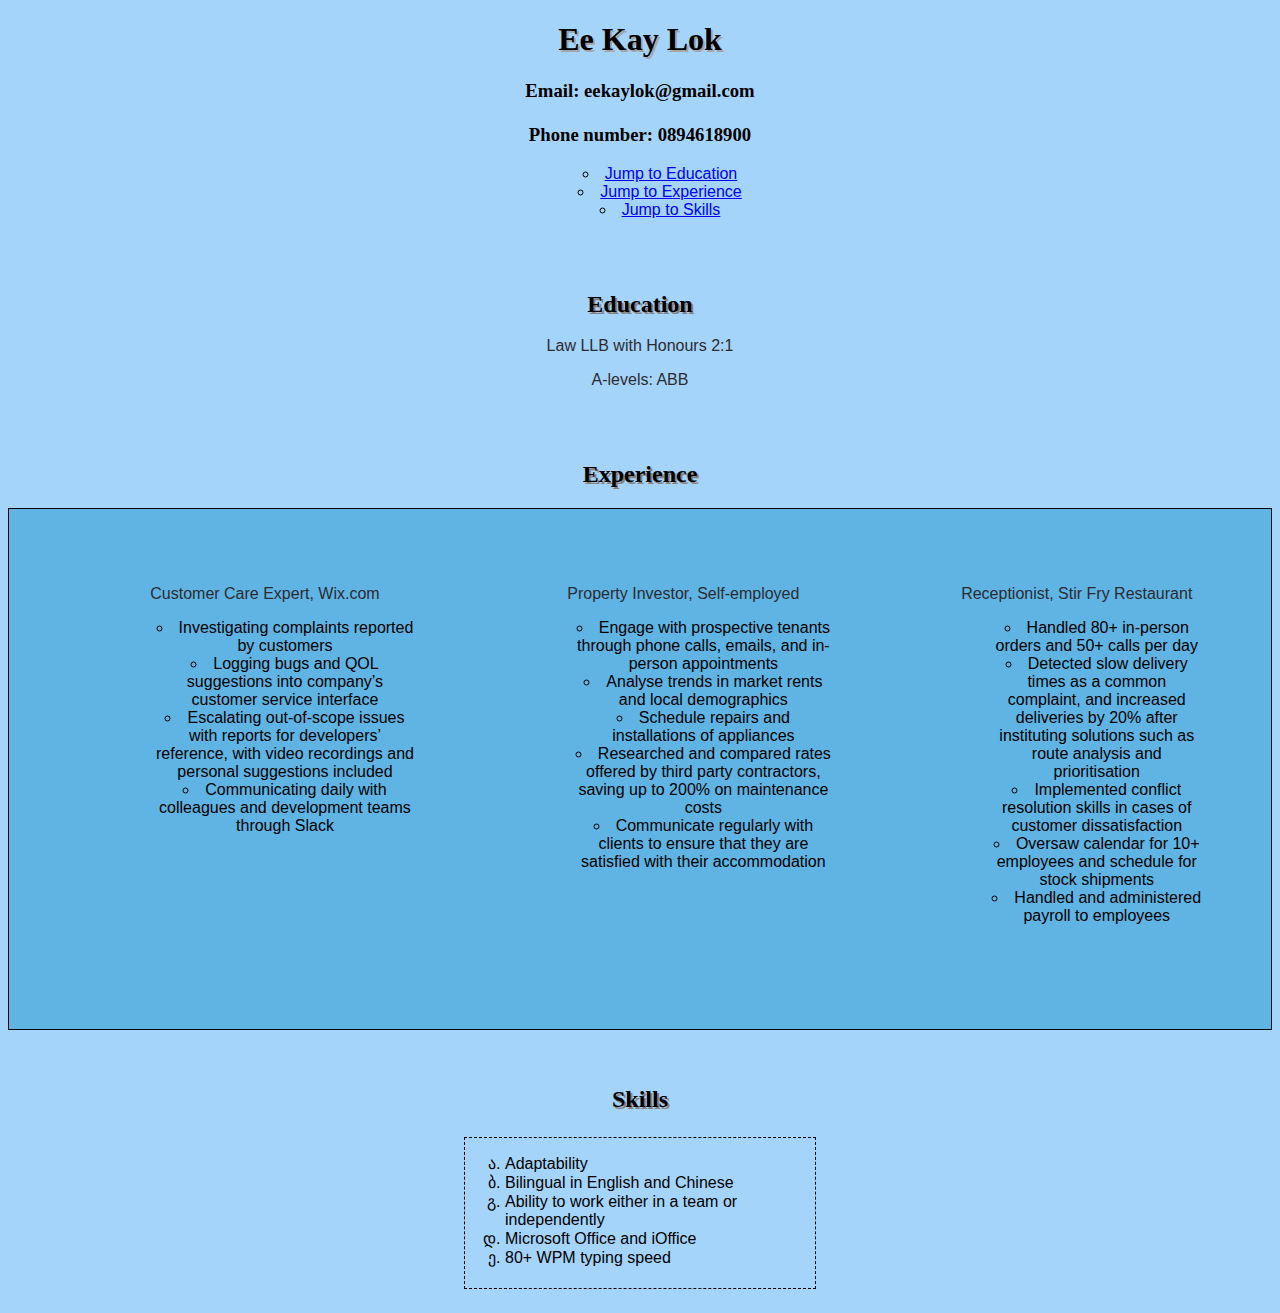
==== index.html @ b95bf530 "fixed formatting" ====
<!DOCTYPE html>
<html>
    <title>This is my CV.</title>
    <head>
        <link rel="stylesheet" href="StylesheetforCV/stylesheet1_github.css"/>
    </head>

        <body>
            <h1>Ee Kay Lok</h1>
                
            <h3>Email: eekaylok@gmail.com
            <br></br>
            Phone number: 0894618900
            </h3>
                
            
               
            <ul class="listOfLinks">
                <li><a href="#Education">Jump to Education</a></li>
                <li><a href="#Experience">Jump to Experience</a></li>
                <li><a href="#Skills">Jump to Skills</a></li>
            </ul>
                
            <br></br>
            
                
            <h2 id="Education">Education</h2>
            <p><span>Law LLB</span> with Honours 2:1</p>
            <p>A-levels: ABB</p>
            <br></br>
                
           
    
            <h2 id="Experience">Experience</h2>
            
            <div class="container1">
                <div class="box1">
                <p class="bold"><span>Property Investor</span>, Self-employed</p>
                    <p><ul class="listOfLinks">
                        <li>Engage with prospective tenants through phone calls, emails, and in-person appointments</li>
                        <li>Analyse trends in market rents and local demographics</li>
                        <li>Schedule repairs and installations of appliances</li>
                        <li>Researched and compared rates offered by third party contractors, saving up to 200% on
                        maintenance costs</li>
                        <li>Communicate regularly with clients to ensure that they are satisfied with their
                        accommodation</li>
                        </ul>
                    </p>
                </div>
                <br></br>

                <div class="box2">
                    <p class="bold">Customer Care Expert, <span>Wix.com</span></p>
                    <p><ul class="listOfLinks">
                        <li>Investigating complaints reported by customers</li>
                        <li>Logging bugs and QOL suggestions into company’s customer service interface</li>
                        <li>Escalating out-of-scope issues with reports for developers’ reference, with video
                            recordings and personal suggestions included</li>
                        <li>Communicating daily with colleagues and development teams through Slack</li></p>
                    </ul>
                </div>
                <br></br>

                <div class="box3">
                <p class="bold">Receptionist, Stir Fry Restaurant</p>
                <p><ul class="listOfLinks">
                    <li>Handled 80+ in-person orders and 50+ calls per day</li>
                    <li>Detected slow delivery times as a common complaint, and increased deliveries by 20%
                    after instituting solutions such as route analysis and prioritisation</li>
                    <li>Implemented conflict resolution skills in cases of customer dissatisfaction</li>
                    <li>Oversaw calendar for 10+ employees and schedule for stock shipments</li>
                    <li>Handled and administered payroll to employees</li>
                    </ul>
                </p>
                </div>
            </div>

            <br></br>

            <h2 id="Skills">Skills</h2>
            <div class="skills-list">
              <p><ul>
                <li><span>Adaptability</span></li>
                <li><span>Bilingual</span> in English and Chinese</li> 
                <li>Ability to work either in a <span>team</span> or <span>independently</span></li>
                <li>Microsoft Office and iOffice</li>
                <li>80+ WPM typing speed</ul></li></p>
            </div>

    

        </body>

    
</html>
---- StylesheetforCV/stylesheet1_github.css ----
body{
    font-size:100%;
    text-align: center;
    background-color:rgb(165, 212, 250)
}

h1{
    color:rgb(0, 0, 0);
    font-family:Garamond;
    text-shadow: 2px 2px rgb(165, 164, 164)
}

@media(min-width:768px){
.container1{
    display:flex;
    flex-direction: row;
    justify-content:space-around;
    border:1px rgb(7, 7, 7) solid;
    padding:10px;
    background-color: rgb(96, 180, 228);
    height:500px;
}

}

.box1{
    order:2;
    flex-direction: row;
    width:300px;
    height:300px;
    padding:50px;
}

.box2{
    order:1;
    flex-direction: row;
    width:300px;
    height:300px;
    padding:50px;
}

.box3{
    order: 3;
    flex-direction: row;
    width:250px;
    height:300px;
    padding:50px;
}


.listOfLinks{
    text-align: center;
    list-style-position: inside;
    list-style-type:circle;
}

h2{
    text-shadow: 2px 2px rgb(134, 130, 130)
    
}

p{
    color:rgb(43, 43, 49);
    font-family:Helvetica;
}


ul{
    list-style-type:georgian;
    text-align: center;
    list-style-position:outside;
    font-family: Helvetica;
    text-align:left;
}

.skills-list{
    display:flex;
    width: 50%;
    margin: 25px;
    width: 350px;
    height: 150px;
    margin-right: auto;
    margin-left: auto;
    outline: dashed 1px black;
}
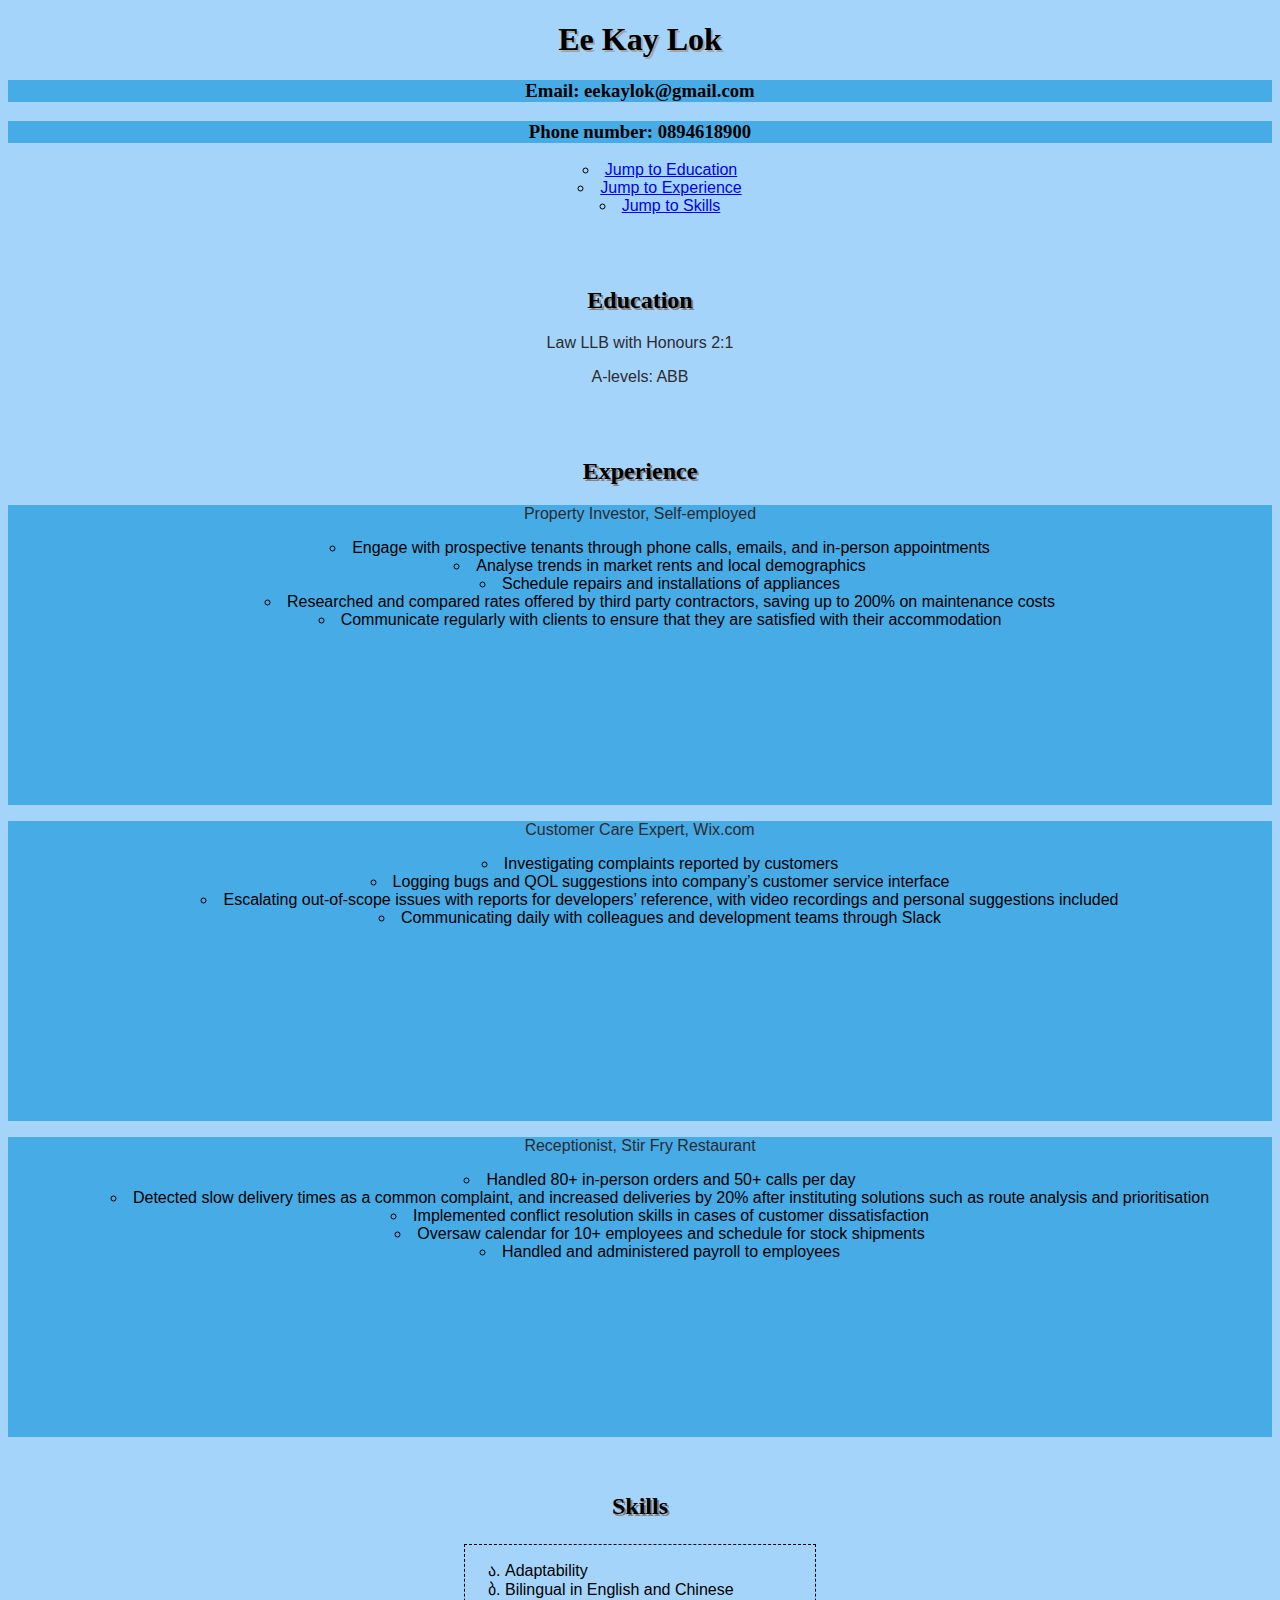
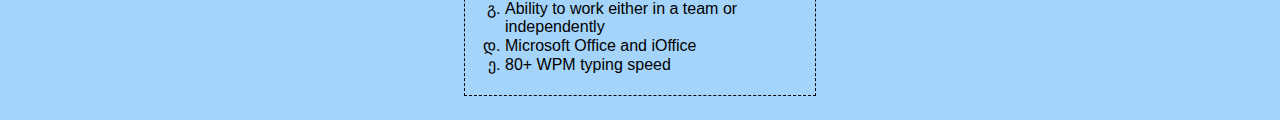
==== commit 1bb65397: "labs - twitter bootstrap" ====
--- a/index.html
+++ b/index.html
@@ -2,17 +2,22 @@
 <html>
     <title>This is my CV.</title>
     <head>
+        <link href="https://cdn.jsdelivr.net/npm/bootstrap@5.1.3/dist/css/bootstrap.min.css" rel="stylesheet" integrity="sha384-1BmE4kWBq78iYhFldvKuhfTAU6auU8tT94WrHftjDbrCEXSU1oBoqyl2QvZ6jIW3" crossorigin="anonymous">
+        <script src="https://cdn.jsdelivr.net/npm/bootstrap@5.1.3/dist/js/bootstrap.bundle.min.js" integrity="sha384-ka7Sk0Gln4gmtz2MlQnikT1wXgYsOg+OMhuP+IlRH9sENBO0LRn5q+8nbTov4+1p" crossorigin="anonymous"></script>
         <link rel="stylesheet" href="StylesheetforCV/stylesheet1_github.css"/>
     </head>
 
         <body>
             <h1>Ee Kay Lok</h1>
                 
-            <h3>Email: eekaylok@gmail.com
-            <br></br>
-            Phone number: 0894618900
-            </h3>
-                
+            <div class="row">
+                <div class="col-lg-5 show">
+                    <h3>Email: eekaylok@gmail.com</h3>
+                </div>
+                <div class="col-lg-5 show">
+                    <h3>Phone number: 0894618900</h3>
+                </div>
+            </div>
             
                
             <ul class="listOfLinks">
@@ -33,45 +38,46 @@
     
             <h2 id="Experience">Experience</h2>
             
-            <div class="container1">
-                <div class="box1">
+            <div class="row">
+                <div class="col-lg-4 show">
                 <p class="bold"><span>Property Investor</span>, Self-employed</p>
                     <p><ul class="listOfLinks">
-                        <li>Engage with prospective tenants through phone calls, emails, and in-person appointments</li>
-                        <li>Analyse trends in market rents and local demographics</li>
-                        <li>Schedule repairs and installations of appliances</li>
-                        <li>Researched and compared rates offered by third party contractors, saving up to 200% on
-                        maintenance costs</li>
-                        <li>Communicate regularly with clients to ensure that they are satisfied with their
-                        accommodation</li>
+                            <li>Engage with prospective tenants through phone calls, emails, and in-person appointments</li>
+                            <li>Analyse trends in market rents and local demographics</li>
+                            <li>Schedule repairs and installations of appliances</li>
+                            <li>Researched and compared rates offered by third party contractors, saving up to 200% on
+                            maintenance costs</li>
+                            <li>Communicate regularly with clients to ensure that they are satisfied with their
+                            accommodation</li>
                         </ul>
                     </p>
                 </div>
-                <br></br>
+                
 
-                <div class="box2">
+                <div class="col-lg-4 show">
                     <p class="bold">Customer Care Expert, <span>Wix.com</span></p>
                     <p><ul class="listOfLinks">
-                        <li>Investigating complaints reported by customers</li>
-                        <li>Logging bugs and QOL suggestions into company’s customer service interface</li>
-                        <li>Escalating out-of-scope issues with reports for developers’ reference, with video
-                            recordings and personal suggestions included</li>
-                        <li>Communicating daily with colleagues and development teams through Slack</li></p>
+                            <li>Investigating complaints reported by customers</li>
+                            <li>Logging bugs and QOL suggestions into company’s customer service interface</li>
+                            <li>Escalating out-of-scope issues with reports for developers’ reference, with video
+                                recordings and personal suggestions included</li>
+                            <li>Communicating daily with colleagues and development teams through Slack</li>
+                        </p>
                     </ul>
                 </div>
-                <br></br>
+                
 
-                <div class="box3">
-                <p class="bold">Receptionist, Stir Fry Restaurant</p>
-                <p><ul class="listOfLinks">
-                    <li>Handled 80+ in-person orders and 50+ calls per day</li>
-                    <li>Detected slow delivery times as a common complaint, and increased deliveries by 20%
-                    after instituting solutions such as route analysis and prioritisation</li>
-                    <li>Implemented conflict resolution skills in cases of customer dissatisfaction</li>
-                    <li>Oversaw calendar for 10+ employees and schedule for stock shipments</li>
-                    <li>Handled and administered payroll to employees</li>
-                    </ul>
-                </p>
+                <div class="col-lg-4 show">
+                    <p class="bold">Receptionist, Stir Fry Restaurant</p>
+                    <p><ul class="listOfLinks">
+                            <li>Handled 80+ in-person orders and 50+ calls per day</li>
+                            <li>Detected slow delivery times as a common complaint, and increased deliveries by 20%
+                            after instituting solutions such as route analysis and prioritisation</li>
+                            <li>Implemented conflict resolution skills in cases of customer dissatisfaction</li>
+                            <li>Oversaw calendar for 10+ employees and schedule for stock shipments</li>
+                            <li>Handled and administered payroll to employees</li>
+                        </ul>
+                    </p>
                 </div>
             </div>
 
--- a/StylesheetforCV/stylesheet1_github.css
+++ b/StylesheetforCV/stylesheet1_github.css
@@ -39,12 +39,20 @@
     padding:50px;
 }
 
-.box3{
+.col-lg-4{
     order: 3;
     flex-direction: row;
-    width:250px;
     height:300px;
-    padding:50px;
+    background-color: rgb(71, 171, 230);
+}
+
+.col-lg-5{
+    background-color: rgb(71, 171, 230);
+}
+
+.row{
+    justify-content: space-between;
+    
 }
 
 
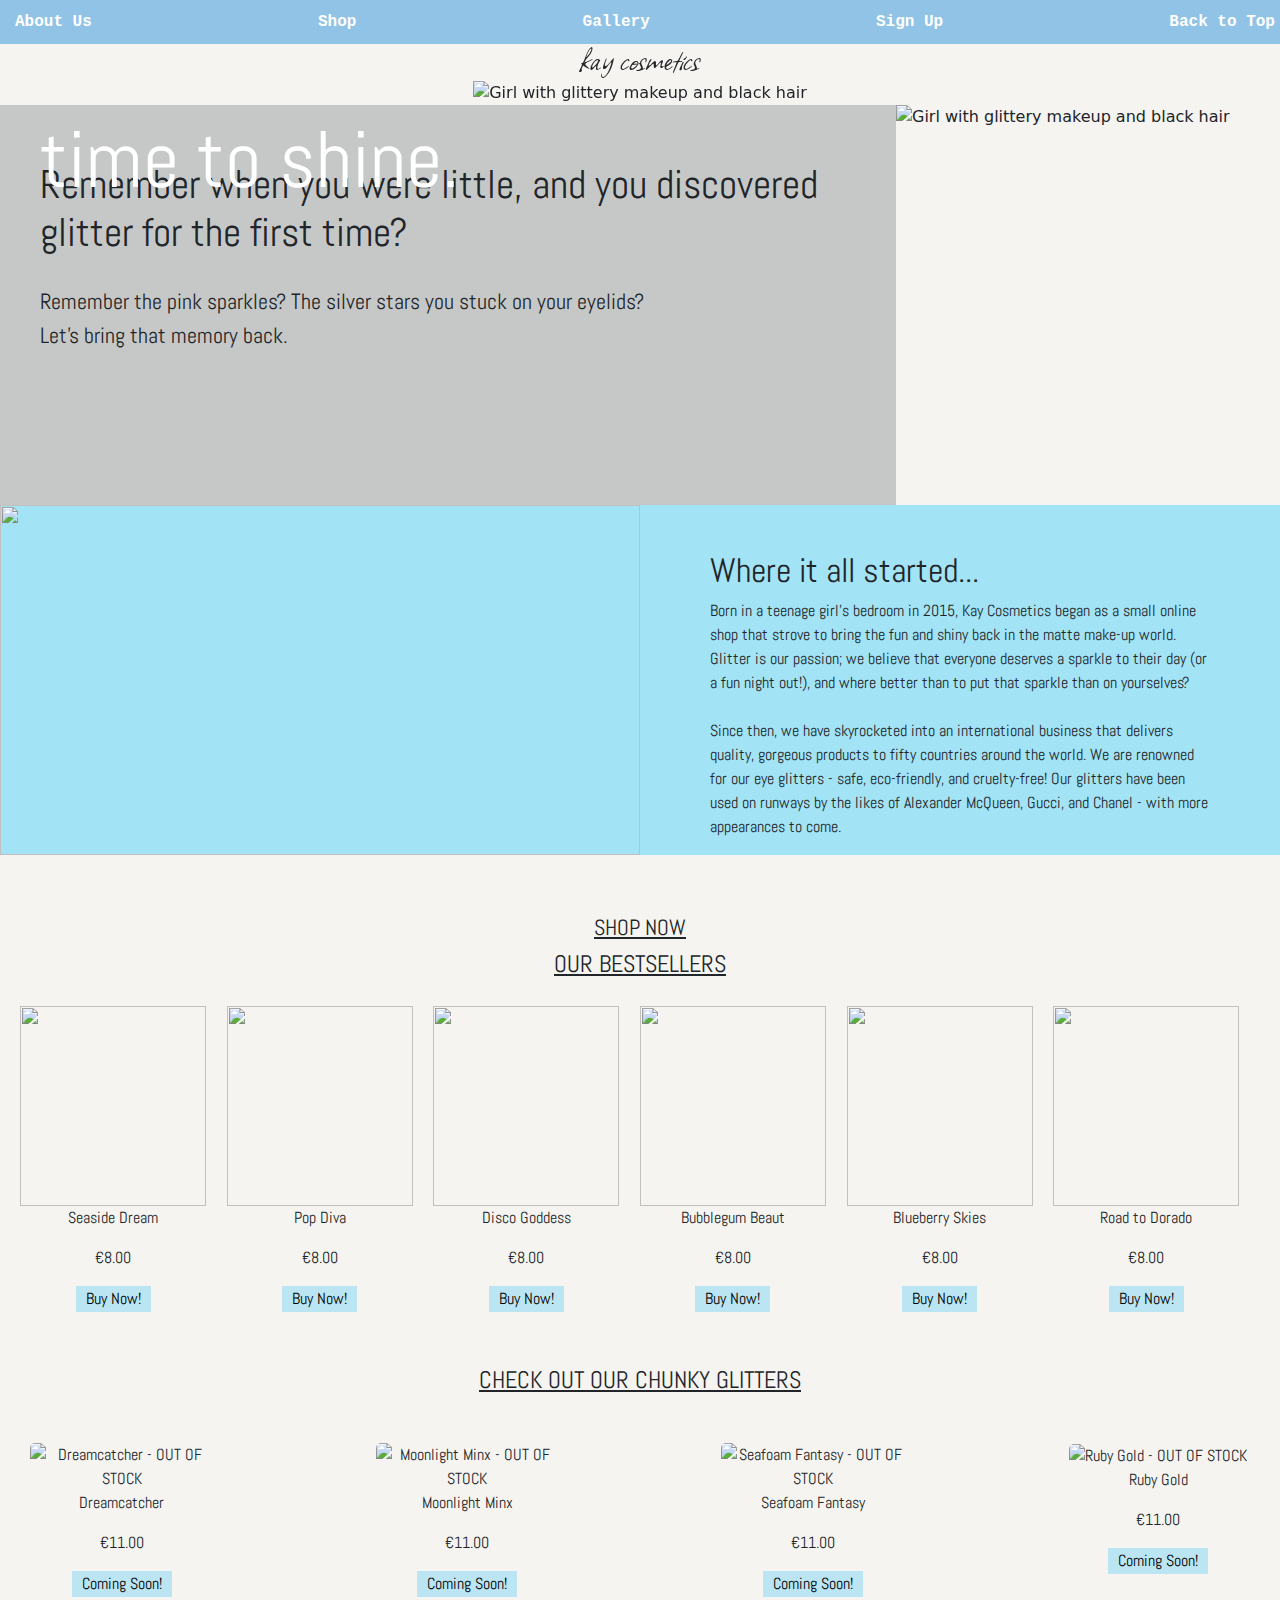
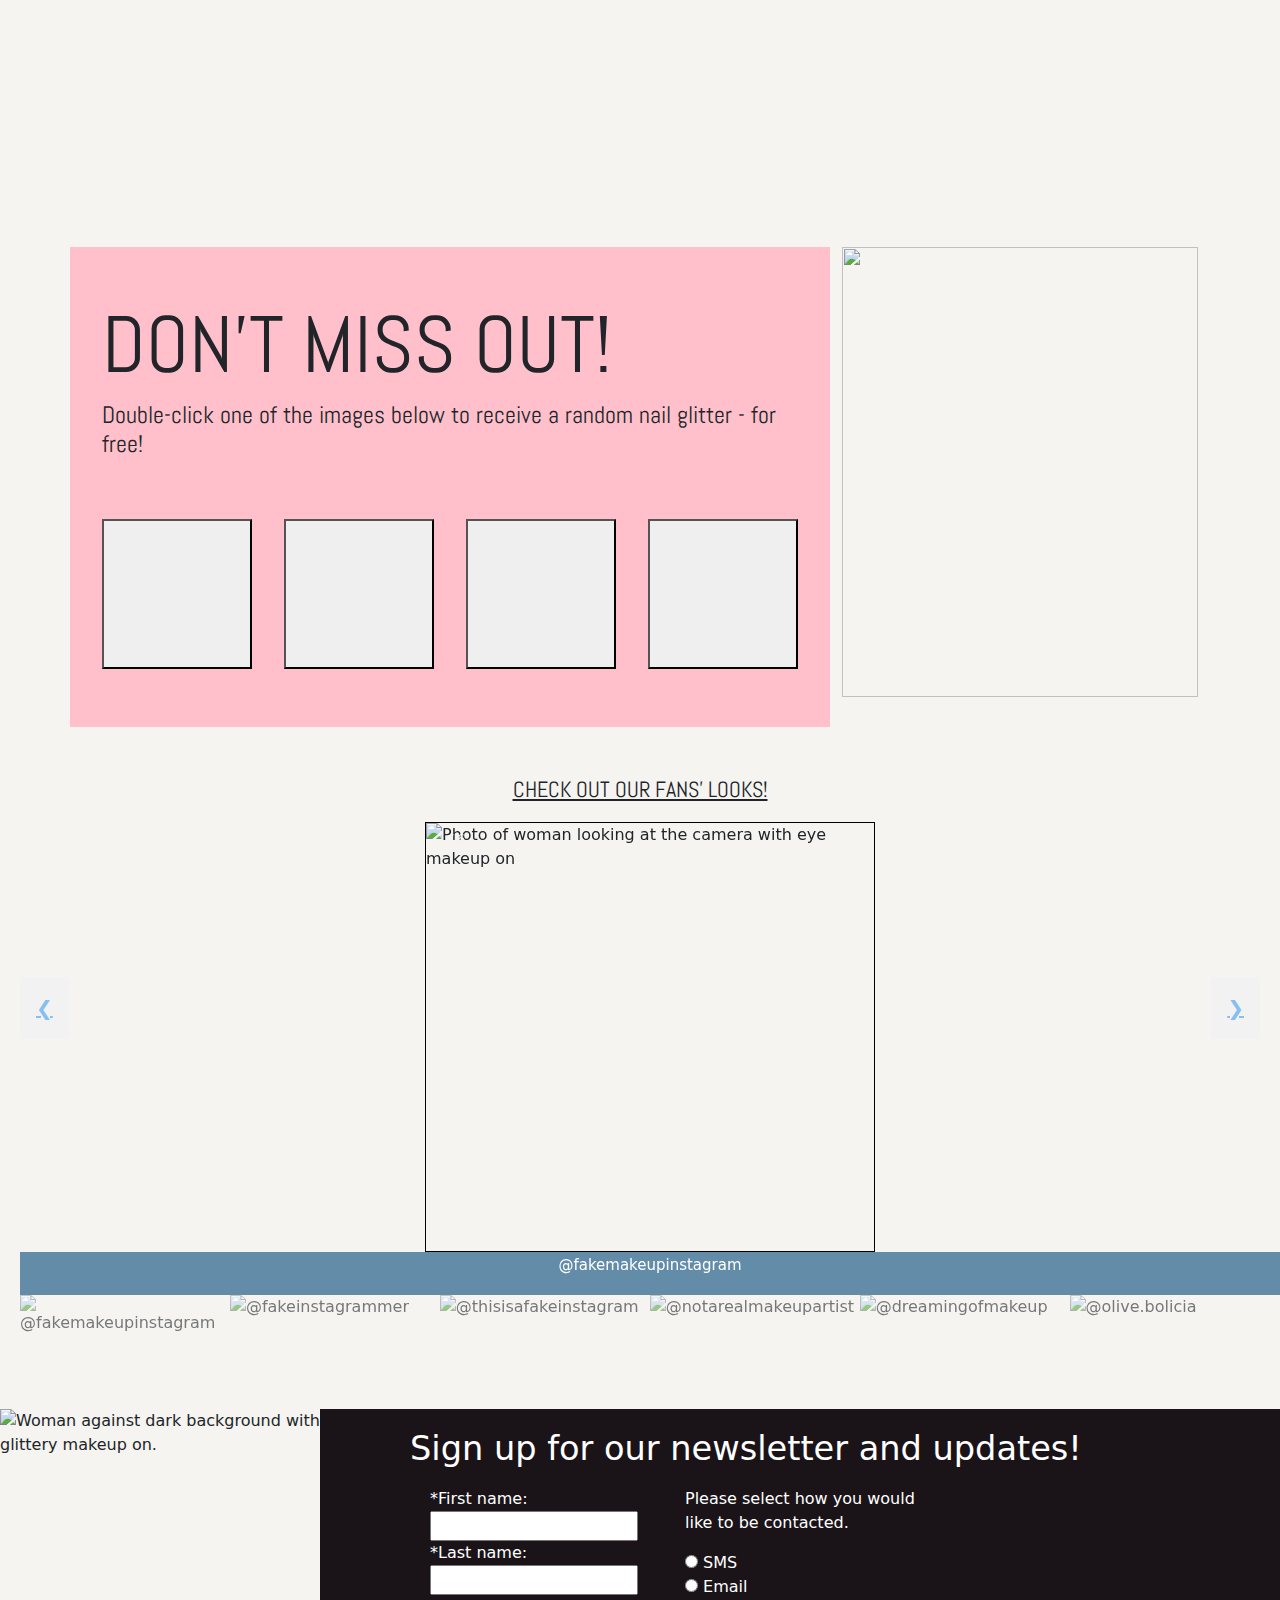
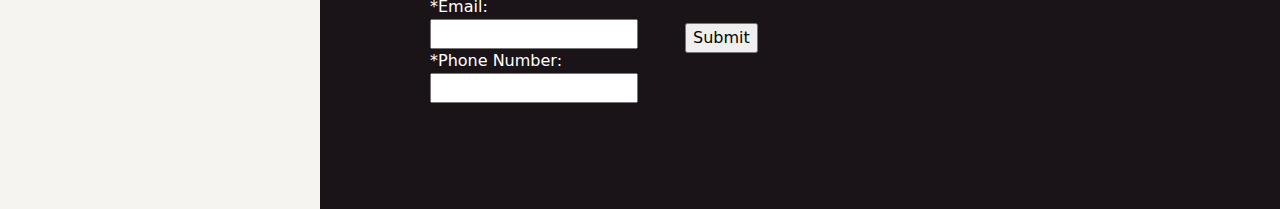
==== commit 28978cd0: "Project site" ====
--- a/index.html
+++ b/index.html
@@ -1,101 +1,437 @@
 <!DOCTYPE html>
-<html>
-    <title>This is my CV.</title>
-    <head>
-        <link href="https://cdn.jsdelivr.net/npm/bootstrap@5.1.3/dist/css/bootstrap.min.css" rel="stylesheet" integrity="sha384-1BmE4kWBq78iYhFldvKuhfTAU6auU8tT94WrHftjDbrCEXSU1oBoqyl2QvZ6jIW3" crossorigin="anonymous">
-        <script src="https://cdn.jsdelivr.net/npm/bootstrap@5.1.3/dist/js/bootstrap.bundle.min.js" integrity="sha384-ka7Sk0Gln4gmtz2MlQnikT1wXgYsOg+OMhuP+IlRH9sENBO0LRn5q+8nbTov4+1p" crossorigin="anonymous"></script>
-        <link rel="stylesheet" href="StylesheetforCV/stylesheet1_github.css"/>
-    </head>
+    <html lang="en">
+        <head>
+
+            <title>Eco-Friendly, Cruelty-Free Glitter</title>
+            <link rel="icon" type="image/x-icon" href="images/landing/logo.png">
+            <link href='https://fonts.googleapis.com/css?family=Abel' rel='stylesheet'>
+            <link href='https://fonts.googleapis.com/css?family=Allison' rel='stylesheet'>
+            <link href="https://cdn.jsdelivr.net/npm/bootstrap@5.1.3/dist/css/bootstrap.min.css" rel="stylesheet">
+            <link rel="stylesheet" href="CA-website-stylesheet.css"/>
+            <meta charset="utf-8">
+            <meta name="viewport" content="width=device-width, initial-scale=1">
+        </head>
 
         <body>
-            <h1>Ee Kay Lok</h1>
+            <a id="top"></a>
+            <div id="header">
+                <header class="header">
+                    <div class="fixedtop">
+                        <div class="shipping">
+                            <p>FREE SHIPPING ON ORDERS OVER €150</p>
+                        </div>
+                        <!-- used flex here for my navbar -->
+                        <div id="linkmenu">
+                            <ul class="menu">
+                                <li><a href="#descbox1">About Us</a></li>
+                                <li><a href="#shopnowanchor">Shop</a></li>
+                                <li><a href="#gallery">Gallery</a></li>
+                                <li><a href="#contactform1">Sign Up</a></li>
+                                <li><a href="#top">Back to Top</a></li>
+                            </ul>
+                        </div>
+                    </div>
+                    <div class="glamdiv">
+                        <h1 class="glam">
+                            kay cosmetics
+                        </h1>
+                    </div>
+                </header>
+            </div>
+
+            <div class="imagelanding">
+                <img src="images/landing/landingimage1.jpeg" alt="Girl with glittery makeup and black hair">
+                <div class="readytitle">time to shine.</div>
+            </div>
+
+            <div class="descrow">
+                <div class="descbox" id="descbox1">
+                    <p id="description">
+                        <h2 class="descheader">Remember when you were little, and you discovered glitter for the first time?</h2>
+                        <br>
+                        <h3>Remember the pink sparkles? The silver stars you stuck on your eyelids?</h3>
+                    
+                        <h3>Let's bring that memory back.</h3>
+                    <br>
+                    </p>
+                </div>
+
+                <div class="landingimage">
+                    <img id=landing src="images/landing/1989517.jpeg" alt="Girl with glittery makeup and black hair">
+                </div>
+            </div>
+
+            <div class="aboutus">
+                <div class="aboutusimage">
+                    <img src="images/landing/giambattista-valli-glitter.webp">
+                </div>
+
+                <div class="aboutustext">
+                    <p>
+                        <h2>Where it all started...</h2>
+                        Born in a teenage girl's bedroom in 2015, Kay Cosmetics began as a small online shop that strove to bring the fun and shiny back in the matte make-up world. Glitter is our passion; we believe that everyone deserves a sparkle to their day (or a fun night out!), and where better than to put that sparkle than on yourselves?
+                        <br><br>Since then, we have skyrocketed into an international business that delivers quality, gorgeous products to fifty countries around the world. We are renowned for our eye glitters - safe, eco-friendly, and cruelty-free! Our glitters have been used on runways by the likes of Alexander McQueen, Gucci, and Chanel - with more appearances to come. 
+                    </p>
+                </div>
+            </div>
+
+            <!-- this is my gallery with six pictures, using flex. turned it into a gallery that expands when you click on the images -->
+            <a id="shopnowanchor"></a>
+            <h3 class="shopnowheading" id="shopnowtitle" style="font-family: 'Abel'; text-decoration: underline;">SHOP NOW</h3>
+            <h4 class="bestseller" style="font-family: 'Abel'; text-decoration: underline">OUR BESTSELLERS</h4>
+            <div class="shopnow">
+                <div class="glitterpicture">
+                    <img src="images/shopimages/glittergallery/blueglitter.webp" onclick="openYourModal();yourCurrentSlide(1)" class="hover-shadow">
+                    <p>Seaside Dream</p>
+                    <p>€8.00</p>
+                    <button class="buybutton" id="mybutton1">Buy Now!</button>
+                    <div id="buttonmodal1" class="buttonmodal">
+                        <div class="buttonmodalcontent">
+                            <img src="images/shopimages/cryinggirl.jpg" style="width: 250px; height: 250px;">
+                            <span class="buttonclose">&times;</span>
+                            <p style="font-size: 40px;">Sorry, we are out of stock!</p>
+                        </div>
+                    </div>
+                </div>
                 
-            <div class="row">
-                <div class="col-lg-5 show">
-                    <h3>Email: eekaylok@gmail.com</h3>
-                </div>
-                <div class="col-lg-5 show">
-                    <h3>Phone number: 0894618900</h3>
-                </div>
-            </div>
+                <div class="glitterpicture">
+                    <img src="images/shopimages/glittergallery/pinkglitter.jpeg" onclick="openYourModal();yourCurrentSlide(2)" class="hover-shadow">
+                    <p>Pop Diva</p>
+                    <p>€8.00</p>
+                    <button class="buybutton" id="mybutton2">Buy Now!</button>
+                    <div id="buttonmodal2" class="buttonmodal">
+                        <div class="buttonmodalcontent">
+                            <img src="images/shopimages/cryinggirl.jpg" style="width: 250px; height: 250px;">
+                            <span class="buttonclose">&times;</span>
+                            <p style="font-size: 40px;">Sorry, we are out of stock!</p>
+                        </div>
+                    </div>
+                </div>
+
+                <div class="glitterpicture">
+                    <img src="images/shopimages/glittergallery/silverglitter.jpeg" onclick="openYourModal();yourCurrentSlide(3)" class="hover-shadow">
+                    <p>Disco Goddess</p>
+                    <p>€8.00</p>
+                    <button class="buybutton" id="mybutton3">Buy Now!</button>
+                    <div id="buttonmodal3" class="buttonmodal">
+                        <div class="buttonmodalcontent">
+                            <img src="images/shopimages/imagescryinggirl.jpg" style="width: 250px; height: 250px;">
+                            <span class="buttonclose">&times;</span>
+                            <p style="font-size: 40px;">Sorry, we are out of stock!</p>
+                        </div>
+                    </div>
+                </div>
+
+                <div class="glitterpicture">
+                    <img src="images/shopimages/glittergallery/lightpinkglitter.jpeg" onclick="openYourModal();yourCurrentSlide(4)" class="hover-shadow">
+                    <p>Bubblegum Beaut</p>
+                    <p>€8.00</p>
+                    <button class="buybutton" id="mybutton4">Buy Now!</button>
+                    <div id="buttonmodal4" class="buttonmodal">
+                        <div class="buttonmodalcontent">
+                            <img src="images/shopimages/cryinggirl.jpg" style="width: 250px; height: 250px;">
+                            <span class="buttonclose">&times;</span>
+                            <p style="font-size: 40px;">Sorry, we are out of stock!</p>
+                        </div>
+                    </div>
+                </div>
+
+                <div class="glitterpicture">
+                    <img src="images/shopimages/glittergallery/lightblueglitter.png" onclick="openYourModal();yourCurrentSlide(5)" class="hover-shadow">
+                    <p>Blueberry Skies</p>
+                    <p>€8.00</p>
+                    <button class="buybutton" id="mybutton5">Buy Now!</button>
+                    <div id="buttonmodal5" class="buttonmodal">
+                        <div class="buttonmodalcontent">
+                            <img src="images/shopimages/cryinggirl.jpg" style="width: 250px; height: 250px;">
+                            <span class="buttonclose">&times;</span>
+                            <p style="font-size: 40px;">Sorry, we are out of stock!</p>
+                        </div>
+                    </div>
+                </div>
+
+                <div class="glitterpicture">
+                    <img src="images/shopimages/glittergallery/goldglitter.jpeg" onclick="openYourModal();yourCurrentSlide(6)" class="hover-shadow">
+                    <p>Road to Dorado</p>
+                    <p>€8.00</p>
+                    <button class="buybutton" id="mybutton6">Buy Now!</button>
+                    <div id="buttonmodal6" class="buttonmodal">
+                        <div class="buttonmodalcontent">
+                            <img src="images/shopimages/cryinggirl.jpg" style="width: 250px; height: 250px;">
+                            <span class="buttonclose">&times;</span>
+                            <p style="font-size: 40px;">Sorry, we are out of stock!</p>
+                        </div>
+                    </div>
+                </div>
+            </div>
+
+            <!-- used a lightbox gallery here -->
+            <div id="yourModal" class="glittermodal">
+                <span class="yourclose cursor" onclick="closeYourModal()">&times;</span>
+                <div class="glitter-modal-content">
+                    <div class="yourSlides">
+                        <div class="yournumbertext">1 / 6</div>
+                        <img src="images/shopimages/glittergallery/blueglitter.webp" style="width:100%">
+                    </div>
+
+                    <div class="yourSlides">
+                        <div class="yournumbertext">2 / 6</div>
+                        <img src="images/shopimages/glittergallery/pinkglitter.jpeg" style="width:100%">
+                    </div>
+
+                    <div class="yourSlides">
+                        <div class="yournumbertext">3 / 6</div>
+                        <img src="images/shopimages/glittergallery/silverglitter.jpeg" style="width:100%">
+                    </div>
+
+                    <div class="yourSlides">
+                        <div class="yournumbertext">4 / 6</div>
+                        <img src="images/shopimages/glittergallery/lightpinkglitter.jpeg" style="width:100%">
+                    </div>
+
+                    <div class="yourSlides">
+                        <div class="yournumbertext">5 / 6</div>
+                        <img src="images/shopimages/glittergallery/lightblueglitter.png" style="width:100%">
+                    </div>
+
+                    <div class="yourSlides">
+                        <div class="yournumbertext">6 / 6</div>
+                        <img src="images/shopimages/glittergallery/goldglitter.jpeg" style="width:100%">
+                    </div>
+
+                    <a class="yourprev" onclick="yourPlusSlides(-1)">&#10094;</a>
+                    <a class="yournext" onclick="yourPlusSlides(1)">&#10095;</a>
+                    
+                    <div class="your-caption-container">
+                        <p id="yourcaption"></p>
+                    </div>
+
+                    <div class="your-column-flex" style="display: flex; flex-direction: row; justify-content:space-between;">
+                        <div class="your-column">
+                            <img class="yourdemo" src="images/shopimages/glittergallery/blueglitter.webp" onclick="yourCurrentSlide(1)" alt="Seaside Dream - OUT OF STOCK">
+                        </div>
+
+                        <div class="your-column">
+                            <img class="yourdemo" src="images/shopimages/glittergallery/pinkglitter.jpeg" onclick="yourCurrentSlide(2)" alt="Pop Diva - OUT OF STOCK">
+                        </div>
+
+                        <div class="your-column">
+                            <img class="yourdemo" src="images/shopimages/glittergallery/silverglitter.jpeg" onclick="yourCurrentSlide(3)" alt="Disco Goddess - OUT OF STOCK">
+                        </div>
+
+                        <div class="your-column">
+                            <img class="yourdemo" src="images/shopimages/glittergallery/lightpinkglitter.jpeg" onclick="yourCurrentSlide(4)" alt="Bubblegum Beaut - OUT OF STOCK">
+                        </div>
+
+                        <div class="your-column">
+                            <img class="yourdemo" src="images/shopimages/glittergallery/lightblueglitter.png" onclick="yourCurrentSlide(5)" alt="Blueberry Skies - OUT OF STOCK">
+                        </div>
+
+                        <div class="your-column">
+                            <img class="yourdemo" src="images/shopimages/glittergallery/goldglitter.jpeg" onclick="yourCurrentSlide(6)" alt="Road to Dorado - OUT OF STOCK">
+                        </div>
+                    </div>
+                </div>
+            </div>
+
+            <!-- i used modal pictures here because i wanted to see how different it would be to lightboxes -->
+            <h4 class="chunkytitle" style="font-family: 'Abel'; text-decoration: underline; padding-bottom: 40px; padding-top:70px;">CHECK OUT OUR CHUNKY GLITTERS</h4>
+            <div class="chunky">
+                <div class="chunkypicture">
+                    <img id="myImg" src="images/shopimages/chunkyglitter/chunkyblue copy.png" style="width:100%;max-width:300px" alt="Dreamcatcher - OUT OF STOCK">
+                    <div id="myModal" class="modal">
+                        <span class="close">&times;</span>
+                        <img class="modal-content" id="img01">
+                        <div id="caption"></div>
+                    </div>
+                    <p>Dreamcatcher</p>
+                    <p>€11.00</p>
+                    <button class="buybutton" type="button">Coming Soon!</button>
+                </div>
+
+                <div class="chunkypicture">
+                    <img id="myImg1" src="images/shopimages/chunkyglitter/chunkysilver.png" style="width:100%;max-width:300px" alt="Moonlight Minx - OUT OF STOCK">
+                    <div id="myModal1" class="modal">
+                        <span class="close1">&times;</span>
+                        <img class="modal-content" id="img02">
+                        <div id="caption1"></div>
+                    </div>
+                    <p>Moonlight Minx</p>
+                    <p>€11.00</p>
+                    <button class="buybutton" type="button">Coming Soon!</button>
+                </div>
+
+                <div class="chunkypicture">
+                    <img id="myImg2" src="images/shopimages/chunkyglitter/yellowchunky copy.png" style="width:100%;max-width:300px" alt="Seafoam Fantasy - OUT OF STOCK">
+                    <div id="myModal2" class="modal">
+                        <span class="close2">&times;</span>
+                        <img class="modal-content" id="img03">
+                        <div id="caption2"></div>
+                    </div>
+                    <p>Seafoam Fantasy</p>
+                    <p>€11.00</p>
+                    <button class="buybutton" type="button">Coming Soon!</button>
+                </div>
+
+                <div class="chunkypicture">
+                    <img id="myImg3" src="images/shopimages/chunkyglitter/rosegoldchunky.png" style="width:100%;max-width: 300px" alt="Ruby Gold - OUT OF STOCK">
+                    <div id="myModal3" class="modal">
+                        <span class="close3">&times;</span>
+                        <img class="modal-content" id="img04">
+                        <div id="caption3"></div>
+                    </div>
+                    <p>Ruby Gold</p>
+                    <p>€11.00</p>
+                    <button class="buybutton" type="button">Coming Soon!</button>
+                </div>
+            </div>
+            <br>
             
-               
-            <ul class="listOfLinks">
-                <li><a href="#Education">Jump to Education</a></li>
-                <li><a href="#Experience">Jump to Experience</a></li>
-                <li><a href="#Skills">Jump to Skills</a></li>
-            </ul>
-                
-            <br></br>
-            
-                
-            <h2 id="Education">Education</h2>
-            <p><span>Law LLB</span> with Honours 2:1</p>
-            <p>A-levels: ABB</p>
-            <br></br>
-                
-           
-    
-            <h2 id="Experience">Experience</h2>
-            
-            <div class="row">
-                <div class="col-lg-4 show">
-                <p class="bold"><span>Property Investor</span>, Self-employed</p>
-                    <p><ul class="listOfLinks">
-                            <li>Engage with prospective tenants through phone calls, emails, and in-person appointments</li>
-                            <li>Analyse trends in market rents and local demographics</li>
-                            <li>Schedule repairs and installations of appliances</li>
-                            <li>Researched and compared rates offered by third party contractors, saving up to 200% on
-                            maintenance costs</li>
-                            <li>Communicate regularly with clients to ensure that they are satisfied with their
-                            accommodation</li>
-                        </ul>
-                    </p>
-                </div>
-                
-
-                <div class="col-lg-4 show">
-                    <p class="bold">Customer Care Expert, <span>Wix.com</span></p>
-                    <p><ul class="listOfLinks">
-                            <li>Investigating complaints reported by customers</li>
-                            <li>Logging bugs and QOL suggestions into company’s customer service interface</li>
-                            <li>Escalating out-of-scope issues with reports for developers’ reference, with video
-                                recordings and personal suggestions included</li>
-                            <li>Communicating daily with colleagues and development teams through Slack</li>
-                        </p>
-                    </ul>
-                </div>
-                
-
-                <div class="col-lg-4 show">
-                    <p class="bold">Receptionist, Stir Fry Restaurant</p>
-                    <p><ul class="listOfLinks">
-                            <li>Handled 80+ in-person orders and 50+ calls per day</li>
-                            <li>Detected slow delivery times as a common complaint, and increased deliveries by 20%
-                            after instituting solutions such as route analysis and prioritisation</li>
-                            <li>Implemented conflict resolution skills in cases of customer dissatisfaction</li>
-                            <li>Oversaw calendar for 10+ employees and schedule for stock shipments</li>
-                            <li>Handled and administered payroll to employees</li>
-                        </ul>
-                    </p>
-                </div>
-            </div>
-
-            <br></br>
-
-            <h2 id="Skills">Skills</h2>
-            <div class="skills-list">
-              <p><ul>
-                <li><span>Adaptability</span></li>
-                <li><span>Bilingual</span> in English and Chinese</li> 
-                <li>Ability to work either in a <span>team</span> or <span>independently</span></li>
-                <li>Microsoft Office and iOffice</li>
-                <li>80+ WPM typing speed</ul></li></p>
-            </div>
-
-    
+            <!-- used bootstrap here for responsiveness -->
+            <div class="container">
+                <div class="row">
+                    <div class="col-md-8" style="background-color:pink;" id="dontmissout">
+                        <h3 class="nailglittertitle" style="font-family: 'Abel'; padding-left:20px;">DON'T MISS OUT!</h3>
+                        <h4 style="font-family: 'Abel'; padding-left:20px; padding-bottom: 20px;">Double-click one of the images below to receive a random nail glitter - for free!</h4>
+                        
+                        <div class="handgallery" onclick="nailsloop()">
+                            <div class="handpicture">
+                                <button id="hand1" class="handbutton"></button>
+                            </div>
+                        
+                            <div class="handpicture">
+                                <button id="hand2" class="handbutton"></button>
+                            </div>
+                            
+                            <div class="handpicture">
+                                <button id="hand3" class="handbutton"></button>
+                            </div>
+
+                            <div class="handpicture">
+                                <button id="hand4" class="handbutton"></button>
+                            </div>
+                        </div>
+
+                        <div class="nailprize" id="prize">
+                            <h3 style="text-align:center;">You won Stardust Stella!</h3>
+                            <img src="images/nails/silvernail.webp">
+                            <h3 style="text-align: center;">Code: 984XK</h3>
+                        </div>
+                    </div>
+
+                    <div class="col-md-4" id="heartnails" style="margin-bottom:30px; height: auto;">
+                        <img src="images/nails/heartnails.webp" style="height:450px;">
+                    </div>
+                </div>
+            </div>
+
+            <!-- gallery for social media posts -->
+            <h3 class="gallerytitle" id="gallery" style="font-family: 'Abel'; text-decoration: underline">CHECK OUT OUR FANS' LOOKS!</h3>
+            <div class="gallery">
+                <div class="instaimage" style="display: block;">
+                    <div class="numbertext">1 / 6</div>
+                    <img src="images/instagram/fileasset.jpeg" alt="Photo of woman looking at the camera with eye makeup on">
+                </div>
+
+                <div class="instaimage">
+                    <div class="numbertext">2 / 6</div>
+                    <img src="images/instagram/istockphoto-1139863138-612x612.jpeg" alt="Close-up of eye with dark eyemakeup">
+                </div>
+
+                <div class="instaimage">
+                    <div class="numbertext">3 / 6</div>
+                    <img src="images/instagram/img-2616.jpeg">
+                </div>
+
+                <div class="instaimage">
+                    <div class="numbertext">4 / 6</div>
+                    <img src="images/instagram/heartshapedeyeshadow.jpeg">
+                </div>
+
+                <div class="instaimage">
+                    <div class="numbertext">5 / 6</div>
+                    <img src="images/instagram/pinklandingimage.jpeg">
+                </div>
+
+                <div class="instaimage">
+                    <div class="numbertext">6 / 6</div>
+                    <img src="images/instagram/sideglitterface.webp">
+                </div>
+
+                <a class="prev" onclick="plusSlides(-1)">&#10094;</a>
+                <a class="next" onclick="plusSlides(1)">&#10095;</a>
+
+                <div class="caption-container">
+                    <p id="chunkcaption"></p>
+                </div>
+
+                <!-- this is the div for the large picture of the gallery -->
+                <div class="rowgallery">
+                    <div class="column">
+                        <img class="demo cursor" src="images/instagram/fileasset.jpeg" style="width:200px" onclick="currentSlide(1)" alt="@fakemakeupinstagram">
+                    </div>
+
+                    <div class="column">
+                        <img class="demo cursor" src="images/instagram/istockphoto-1139863138-612x612.jpeg" style="width:200px; height:200px" onclick="currentSlide(2)" alt="@fakeinstagrammer">
+                    </div>
+
+                    <div class="column">
+                        <img class="demo cursor" src="images/instagram/img-2616.jpeg" style="width:200px; height:200px" onclick="currentSlide(3)" alt="@thisisafakeinstagram">
+                    </div>
+
+                    <div class="column">
+                        <img class="demo cursor" src="images/instagram/heartshapedeyeshadow.jpeg" style="width:200px" onclick="currentSlide(4)" alt="@notarealmakeupartist">
+                    </div>
+
+                    <div class="column">
+                        <img class="demo cursor" src="images/instagram/pinklandingimage.jpeg" style="width:200px" onclick="currentSlide(5)" alt="@dreamingofmakeup">
+                    </div>
+
+                    <div class="column">
+                        <img class="demo cursor" src="images/instagram/sideglitterface.webp" style="width:200px" onclick="currentSlide(6)" alt="@olive.bolicia">
+                    </div>
+                </div>
+            </div>
+
+            <!-- signup form -->
+            <br>
+            <div class="signuprow">
+                <div class="contactform" id="contactform1">
+                    <h2 class="contacttitle">Sign up for our newsletter and updates!</h2>
+                        <form id="form" style="display: flex; flex-direction: row;" onsubmit="return validateForm()">
+                            <!-- split the form fields into two divs so that i can use flex -->
+                            <div class="firsthalf" style="order: 1; width:30%">
+                                <label for="fname">*First name:</label><br>
+                                <input type="text" id="fname" name="fname"><br>
+                                <label for="lname">*Last name:</label><br>
+                                <input type="text" id="lname" name="lname"><br>
+                                <label for="email">*Email:</label><br>
+                                <input pattern="^[A-Z0-9._%+-]+@[A-Z0-9.-]+\.[A-Z]{2,4}$" type="email" required /><br>
+                                <label for="phone">*Phone Number:</label><br>
+                                <input type="text" id="phone" name="phone"><br>
+                            </div>
+                            <div class="secondhalf" style="order: 2; width: 30%">
+                                <p>Please select how you would like to be contacted.</p>
+                                <input type="radio" id="SMS" name="contactmethod" value="SMS">
+                                <label for="SMS">SMS</label><br>
+                                <input type="radio" id="emailing" name="contactmethod" value="Email">
+                                <label for="email">Email</label><br><br>
+                                <input type="submit" value="Submit">
+                            </div>
+                        </form>
+                </div>
+
+                <div class="signupimage">
+                    <img src="images/contactform/blacklanding.jpeg" alt="Woman against dark background with glittery makeup on.">
+                </div>
+            </div>
+
+            <!-- i had to use several JS files because i was getting confused lol -->
+            <script src="javascript/CA-website-JS.js"></script>
+            <script src="javascript/chunkyglitter.js"></script>
+            <script src="javascript/buttonmodal.js"></script>
+            <script src="javascript/handgallery.js"></script>
 
         </body>
 
-    
 </html>--- a/CA-website-stylesheet.css
+++ b/CA-website-stylesheet.css
@@ -0,0 +1,787 @@
+.header{
+    padding: 0px;
+    text-align: center;
+    color: rgb(0, 0, 0);
+    width: auto;
+    margin:0;
+    display: flex;
+    flex-direction: column;
+    height: 80px;
+}
+
+.shipping{
+    background-color: rgb(52, 97, 136);
+    width: 100%;
+    height: 20px;
+    text-align: center;
+    font-size: 12px;
+    padding: 0px;
+    position: fixed;
+    order: 1;
+}
+
+.descheader{
+    font-size: 40px;
+}
+
+h1{
+    font-size: 50px;
+    padding: 0;
+}
+
+h2{
+    font-size: 210%;
+}
+
+h3{
+    font-size: 140%;
+}
+
+.glam{
+    font-size: 40px;
+    padding-top: 35px;
+    padding-bottom: 5px;
+    color:rgb(39, 40, 43);
+    font-family: 'Allison';
+}
+
+
+.readytitle{
+    position: absolute;
+    top: 20px;
+    left: 40px;
+    font-size: 80px;
+    color:rgb(255, 255, 255);
+    font-family: "Abel";
+}
+
+body{
+    background-color:rgb(245, 244, 240);
+    padding: 0px;
+    margin: 0px;
+
+}
+
+.aboutus{
+    background-color: rgb(162, 227, 245);
+    display: flex;
+    flex-direction: row;
+    flex-wrap:wrap;
+}
+
+@media(max-width:700px){
+    .aboutusimage, .aboutustext{
+        flex: 100%;
+    }
+}
+
+.aboutusimage{
+    order:1;
+    width: 50%;
+    padding:0px;
+}
+
+.aboutustext{
+    order: 2;
+    width: 50%;
+    padding-left: 70px;
+    padding-right: 70px;
+    padding-top: 30px;
+    font-family: "Abel";
+}
+
+ul{
+    list-style-type: none;
+    padding: 10px;
+    margin: 0px;
+    position: fixed;
+}
+
+.descrow{
+    display: flex;
+    flex-direction: row;
+    flex-wrap: wrap;
+    padding: 0px;
+    margin: 0px;
+}
+
+@media(max-width:700px){
+    .landingimage, .descbox{
+        flex: 100%;
+    }
+}
+
+@media(max-width:700px){
+    .aboutustext{
+        padding-bottom: 50px;
+    }
+}
+
+.landingimage{
+    order: 2;
+    width: 30%;
+    height: 400px;
+    padding: 0px;
+    margin: 0px;
+    display: block;
+}
+
+.descbox{
+    order: 1;
+    padding-left: 40px;
+    padding-right: 40px;
+    padding-top: 40px;
+    background-color: #c6c8c7;
+    width: 70%;
+    height: 400px;
+    font-family: "Abel";
+    
+    
+}
+
+.imagelanding{
+    padding: 0px;
+    margin: 0px;
+    height: auto;
+    text-align: center;
+    position: relative;
+}
+
+.menu{
+    background-color: rgb(144, 195, 229);
+    display: flex;
+    justify-content: space-between;
+    padding-bottom: 10px;
+    padding-top: 10px;
+    padding-left: 15px;
+    padding-right: 5px;
+    width: 100%;
+    font-family: 'Courier New', Courier, monospace;
+    font-weight: 600;
+    position: fixed;
+    z-index: 2;
+}
+
+
+
+.ul{
+    flex-direction: row;
+    width: 10px;
+
+    padding-left: 5px;
+    padding-right: 5px;
+}
+
+.linkmenu{
+    width: auto;
+}
+
+.contactform{
+    background-color: #1a1418;
+    width: 75%;
+    height: 400px;
+    order: 2;
+    color:rgb(255, 255, 255);
+    padding-left: 30px;
+}
+
+.contacttitle{
+    padding-left: 60px;
+    padding-top: 20px;
+    top: 10px;
+    color:rgb(255, 255, 255)
+}
+
+a:link{
+    color:white;
+    text-decoration: none;
+    background-color: transparent;
+}
+
+a:visited {
+    color: white;
+    background-color: transparent;
+    text-decoration: none;
+}
+
+a:hover{
+    text-decoration: underline;
+}
+
+form{
+    padding-left: 80px;
+    padding-top: 10px;
+    flex-wrap: wrap;
+}
+
+@media(max-width:700px){
+    .firsthalf, .secondhalf{
+        padding: 40px;
+        flex: 50%;
+        
+    }
+}
+
+.signuprow{
+    width: 100%;
+    margin-top: 50px;
+    margin-bottom:0;
+    padding-bottom:0;
+    display: inline-flex;
+    flex-direction: row;
+    flex-wrap: wrap;
+}
+
+.signupimage{
+    order: 1;
+    width: 25%;
+    height: 400px;
+}
+
+@media(max-width: 700px){
+    .signupimage, .contactform{
+        flex: 100%;
+    }
+}
+
+img{
+    width: 100%;
+    height: 100%;
+    top: 0;
+}
+
+.glamdiv{
+    order: 3;
+    height: 50px;
+    position: relative;
+    
+}
+
+*{
+    box-sizing: border-box;
+}
+
+.gallery{
+    position: relative;
+    padding-left: 20px;
+    padding-left: 20px;
+    padding-top: 0px;
+
+    background-image: url("images/instagram/bluebg1.png");
+}
+
+.instaimage{
+    height: 430px;
+    width: 450px;
+    margin-left: auto;
+    margin-right: auto;
+    border: 1px solid black;
+    display: none;
+}
+
+.cursor{
+    cursor: pointer;
+}
+
+.prev,
+.next{
+    cursor: pointer;
+    position: absolute;
+    top: 40%;
+    width: auto;
+    padding: 16px;
+    margin-top: -50px;
+    color: rgb(133, 191, 241);
+    background-color:rgb(242, 242, 242);
+    font-weight: bold;
+    font-size: 20px;
+    border-radius: 0 3px 3px 0;
+    user-select: none;
+    -webkit-user-select: none;
+}
+
+.next{
+    right: 20px;
+    border-radius: 3px 0 0 3px;
+}
+
+.prev:hover,
+.next:hover{
+    background-color: rgba(0, 0, 0, 0.8);
+}
+
+.numbertext{
+    color: #f2f2f2;
+    font-size: 12px;
+    padding: 8px 12px;
+    position: absolute;
+    top: 0;
+}
+
+.caption-container{
+    text-align: center;
+    background-color: rgb(99, 140, 168);
+    padding: 2px 9px;
+    color: white;
+    font-size: 15px;
+}
+
+.rowgallery:after{
+    content: "";
+    display: table;
+    clear: both;
+}
+
+.column{
+    float: left;
+    width: 16.66%;
+}
+
+.demo{
+    opacity: 0.6;
+}
+
+.active,
+.demo:hover {
+  opacity: 1;
+}
+
+
+.glitterpicture{
+    width: 15%;
+    height: 200px;
+    text-align: center;
+    border-radius: 50%;
+}
+
+@media(max-width: 700px){
+    .glitterpicture{
+        margin-bottom: 40px;
+    }
+}
+
+.glitterpicture:hover{
+    cursor: pointer;
+}
+
+.shopnow{
+    display: flex;
+    flex-direction: row;
+    flex-wrap: wrap;
+    justify-content: space-between;
+    padding: 20px;
+    margin-bottom: 70px;
+    font-family: "Abel";
+}
+
+@media(max-width:700px){
+    .glitterpicture{
+        flex: 50%;
+        padding-right: 20px;
+        padding-top: 20px;
+        padding-left: 20px;
+        padding-bottom: 80px;
+        height: 300px;
+    }
+}
+
+.gallerytitle{
+    padding-top: 50px;
+    padding-bottom: 10px;
+    text-align:center;
+}
+
+.shopnowheading{
+    text-align: center;
+    padding-top: 60px;
+}
+
+.bestseller{
+    text-align: center;
+    font-family: "Abel";
+}
+
+.shownow > .your-column{
+    padding: 0 8px;
+}
+
+.shopnow:after{
+    content: "";
+    display: table;
+    clear: both;
+}
+
+.your-column{
+    float: left;
+    width: 15%;
+    height: 80px;
+}
+
+.glittermodal{
+    display: none;
+    position: fixed;
+    z-index: 1;
+    padding-top: 100px;
+    left: 0;
+    top: 0;
+    width: 100%;
+    height: 100%;
+    overflow: auto;
+    background-color: rgb(253, 255, 255);
+}
+
+.glitter-modal-content{
+    position: relative;
+    margin: auto;
+    padding: 0;
+    width: 600px;
+    height: 600px;
+    max-width: 1200px;
+}
+
+.yourclose{
+    color: lightblue;
+    position: absolute;
+    top: 50px;
+    right: 25px;
+    font-size: 35px;
+    font-weight: bold;
+}
+
+.yourclose:hover, .yourclose:focus{
+    color: #999;
+    text-decoration: none;
+    cursor: pointer;
+}
+
+.yourSlides{
+    display: none;
+    height: 450px;
+}
+
+.yourprev,.yournext{
+    cursor: pointer;
+    position: absolute;
+    top: 50%;
+    width: auto;
+    padding: 16px;
+    margin-top: -50px;
+    color: rgb(164, 232, 241);
+    font-weight: bold;
+    font-size: 20px;
+    transition: 0.6s ease;
+    border-radius: 0 3px 3px 0;
+    user-select: none;
+    -webkit-user-select: none;
+}
+
+.yournext{
+    right: -40px;
+    border-radius: 3px 0 0 3px;
+}
+
+.yourprev{
+    left: -40px;
+}
+
+.yourprev:hover, .yournext:hover{
+    background-color: rgba(0,0,0,0.8);
+}
+
+.yournumbertext{
+    color: #f2f2f2;
+    font-size: 12px;
+    padding: 8px 12px;
+    position: absolute;
+    top: 0;
+}
+
+.your-caption-container{
+    text-align: center;
+    background-color: rgb(129, 181, 226);
+    padding: 2px 16px;
+    color: rgb(255, 255, 255);
+}
+
+img.yourdemo{
+    opacity: 0.8;
+}
+
+.active, .yourdemo:hover{
+    opacity: 0.6;
+}
+
+img.hover-shadow{
+    transition: 0.3s;
+}
+
+.hover-shadow:hover{
+    box-shadow: 0 4px 8px 0 rgba(0, 0, 0, 0.2), 0 6px 20px 0 rgba(0, 0, 0, 0.19);
+}
+
+.chunkytitle{
+    text-align: center;
+}
+
+.chunky{
+    display: flex;
+    flex-wrap: wrap;
+    flex-direction: row;
+    justify-content: space-between;
+    padding-left: 30px;
+    padding-right: 30px;
+    margin-bottom: 90px;
+    padding-bottom: 60px;
+    font-family: "Abel";
+}
+
+@media(max-width:700px){
+    .chunkypicture{
+        flex: 50%;
+        justify-content: space-between;
+        padding-left: 30px;
+        padding-right: 30px;
+        margin-bottom: 90px;
+    }
+}
+
+.chunkypicture{
+    width: 15%;
+    height: 230px;
+    padding-bottom: 30px;
+    text-align: center;
+    font-family: "Abel";
+}
+
+.buybutton{
+    margin-bottom: 20px;
+}
+
+.buybutton:hover{
+    background-color:rgb(188, 214, 236)
+}
+
+#myImg, #myImg1, #myImg2, #myImg3 {
+  border-radius: 5px;
+  cursor: pointer;
+  transition: 0.3s;
+}
+
+#myImg:hover, #myImg1:hover, #myImg2:hover, #myImg3:hover{
+    opacity: 0.7;
+}
+
+.modal {
+    display: hidden; 
+    position: fixed; 
+    z-index: 1; 
+    padding-top: 100px; 
+    left: 0;
+    top: 0;
+    width: 100%;
+    height: 100%; 
+    overflow: auto; 
+    background-color: rgb(0,0,0); 
+    background-color: rgba(0,0,0,0.9); 
+  }
+
+  .modal-content {
+    margin: auto;
+    display: block;
+    width: 80%;
+    max-width: 700px;
+  }
+
+  #caption, #caption1, #caption2, #caption3 {
+    margin: auto;
+    display: block;
+    width: 80%;
+    max-width: 700px;
+    text-align: center;
+    color: #ccc;
+    padding: 10px 0;
+    height: 150px;
+  }
+  
+  .modal-content, #caption, #caption1, #caption2, #caption3 {  
+    -webkit-animation-name: zoom;
+    -webkit-animation-duration: 0.6s;
+    animation-name: zoom;
+    animation-duration: 0.6s;
+  }
+  
+  @-webkit-keyframes zoom {
+    from {-webkit-transform:scale(0)} 
+    to {-webkit-transform:scale(1)}
+  }
+
+  @keyframes zoom {
+    from {transform:scale(0)} 
+    to {transform:scale(1)}
+  }
+  
+  /* The Close Button */
+.close, .close1, .close2, .close3 {
+    position: absolute;
+    top: 30px;
+    right: 35px;
+    color: #f1f1f1;
+    font-size: 40px;
+    font-weight: bold;
+    transition: 0.3s;
+}
+
+.close:hover,
+.close:focus {
+  color: #bbb;
+  text-decoration: none;
+  cursor: pointer;
+}
+
+@media only screen and (max-width: 700px){
+  .modal-content {
+    width: 100%;
+  }
+}
+
+.nailglitter{
+    flex-direction: row;
+    height: 400px;
+}
+
+.nailglittertitle{
+    padding-top:50px;
+    font-size: 80px;
+}
+
+.nailtitle{
+    width: 50%;
+    padding-left: 30px;
+    background-color: pink;
+}
+
+
+.nailpicture{
+    width: 50%;
+}
+
+.buttonmodal {
+    display: none; 
+    position: fixed;
+    z-index: 1; 
+    padding-top: 100px; 
+    left: 0;
+    top: 0;
+    width: 100%; 
+    height: 100%; 
+    overflow: auto; 
+    background-color: rgb(0,0,0);
+    background-color: rgba(0,0,0,0.4); 
+  }
+  
+.buttonmodalcontent{
+    background-color: #fefefe;
+    margin: auto;
+    padding: 20px;
+    border: 1px solid #888;
+    width: 80%;
+}
+  
+.buttonclose{
+    color: #aaaaaa;
+    float: right;
+    font-size: 28px;
+    font-weight: bold;
+}
+  
+.buttonclose:hover,
+.buttonclose:focus{
+    color: #000;
+    text-decoration: none;
+    cursor: pointer;
+}
+
+.buybutton{
+    background-color: rgb(187, 229, 243);
+    border:none;
+    padding-left: 10px;
+    padding-right: 10px;
+}
+
+#dontmissout{
+    height: auto;
+}
+
+@media(max-width:700px){
+    .dontmissout{
+        margin-bottom: 20px;
+    }
+}
+
+.handgallery{
+    padding-top: 20px;
+    display: flex;
+    flex-direction: row;
+    flex-wrap: wrap;
+    justify-content: space-between;
+    margin: 20px;
+}
+
+.handpicture{
+    width: 150px;
+    height: 150px;
+}
+
+@media(max-width: 700px){
+    .handpicture{
+        flex: 50%;
+    }
+}
+
+.handpicture:hover{
+    opacity: 0.7;
+}
+
+.handbutton{
+    width: 150px;
+    height: 150px;
+    position:absolute;
+}
+
+
+#hand1{
+    background-image: url("images/nails/pinky.png");
+    background-size: contain;
+}
+
+#hand2{
+    background-image: url("images/nails/lollipop.jpeg");
+    background-size: contain;
+}
+
+#hand3{
+    background-image: url("images/nails/fingerscrossed.jpeg");
+    background-size: contain;
+}
+
+#hand4{
+    background-image: url("images/nails/flowerhand.jpeg");
+    background-size: contain;
+
+}
+
+
+#heartnails{
+    height: 400px;
+}
+
+.nailprize{
+    height: 400px;
+    width: 400px;
+    display:none;
+    position: relative;
+    top: -150px;
+    margin: 0;
+    padding: 0;
+    left: 30px;
+}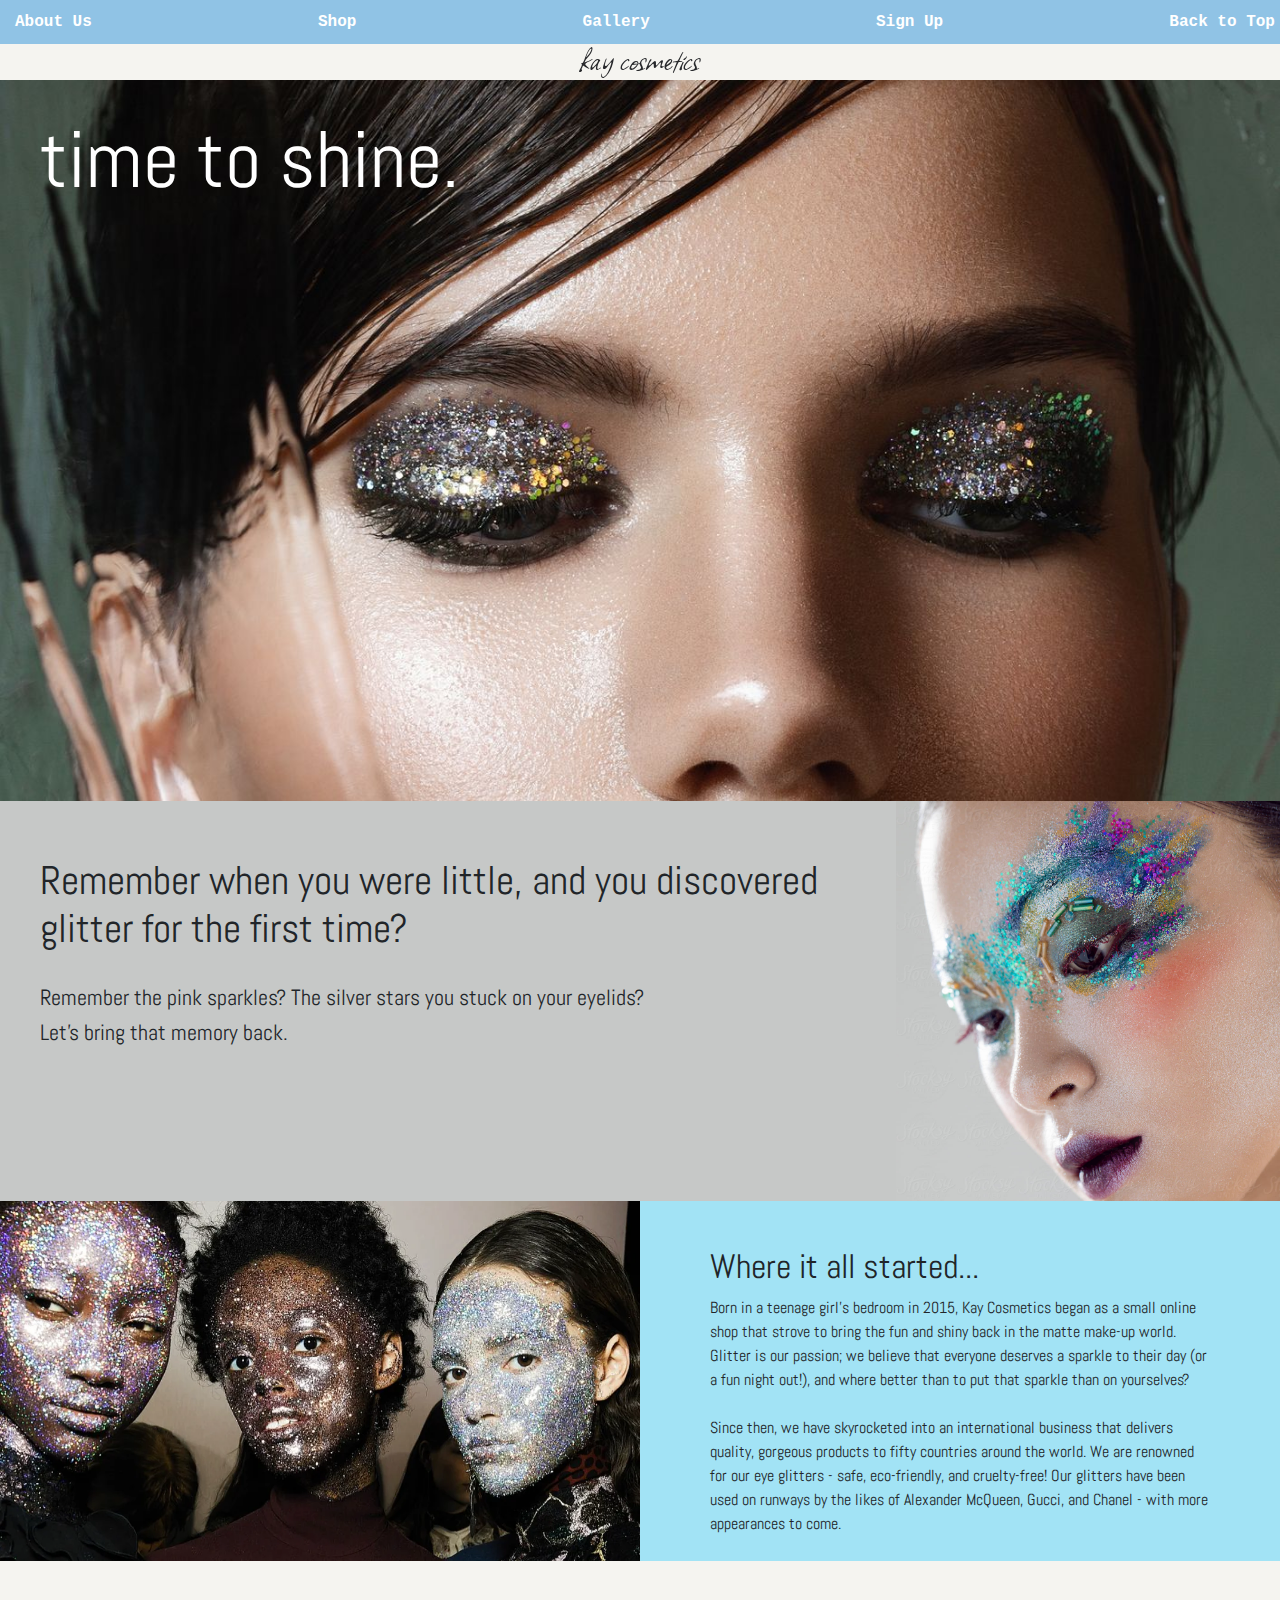
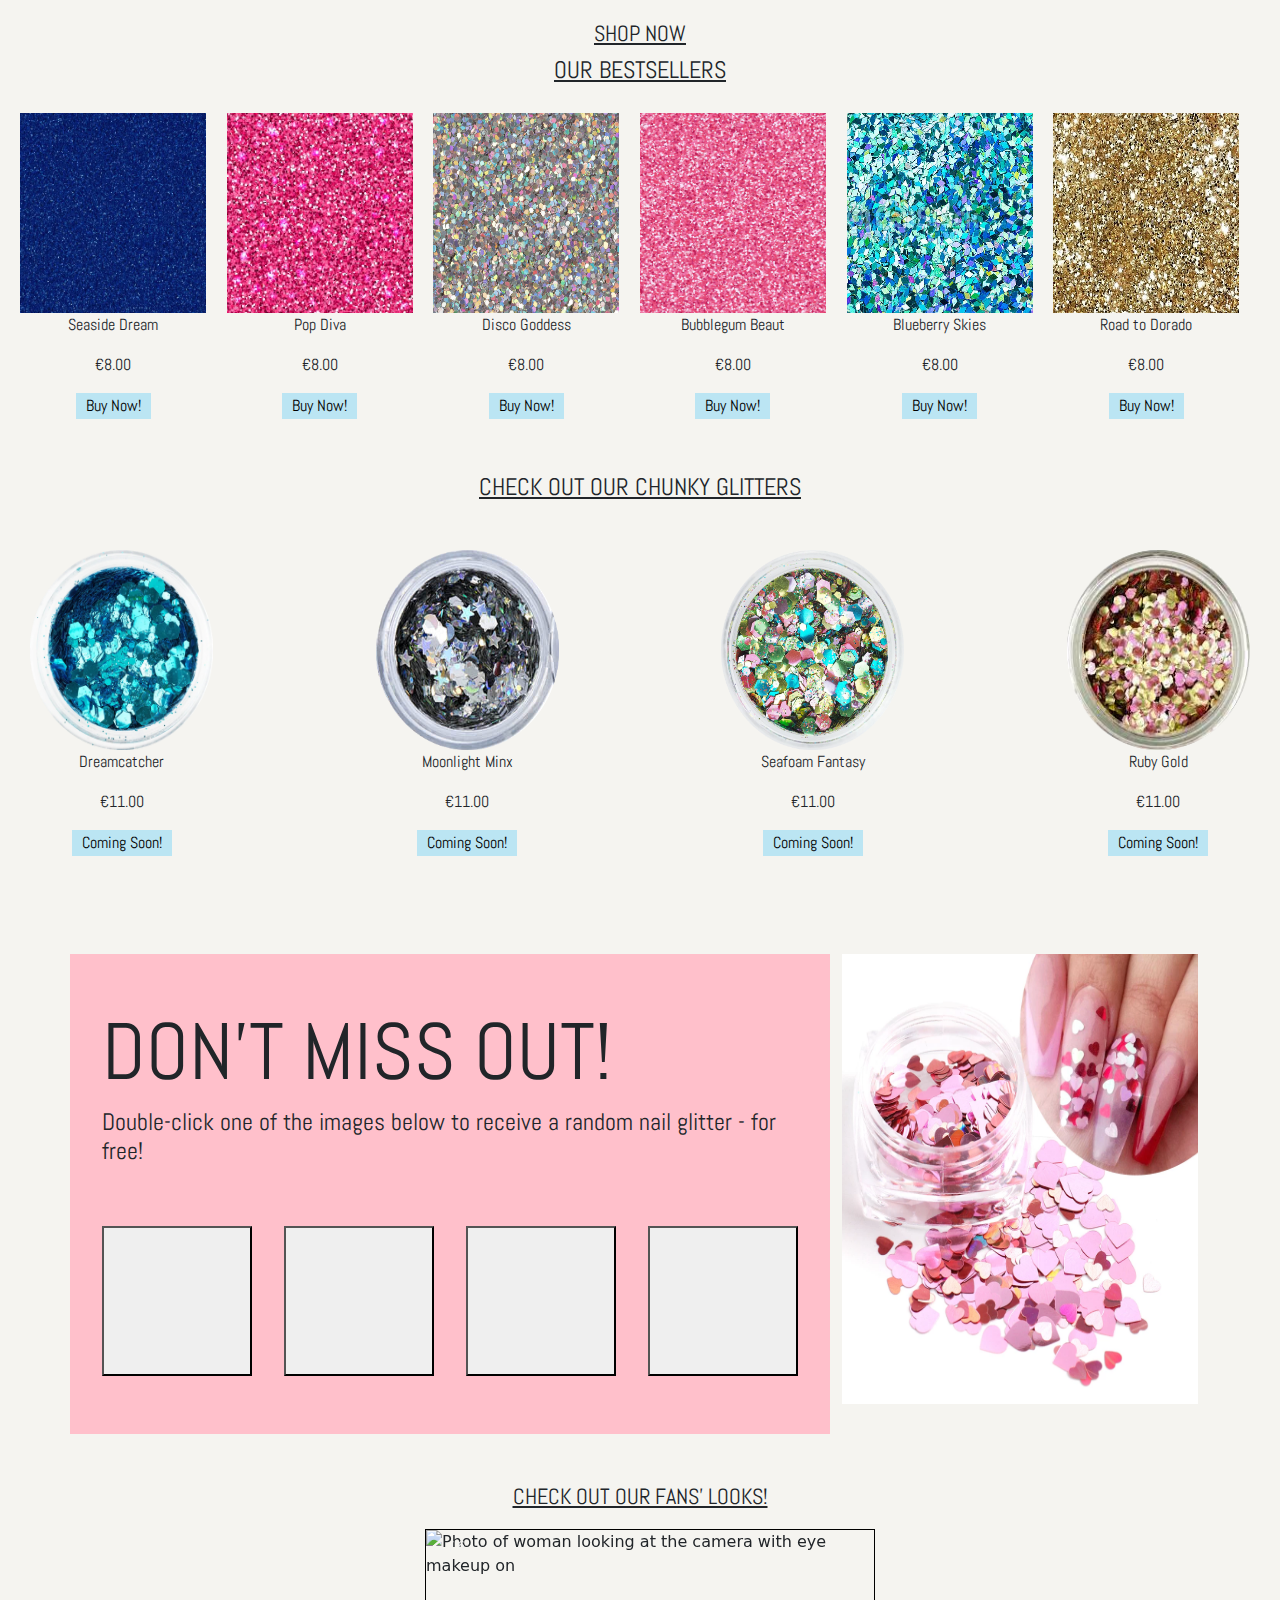
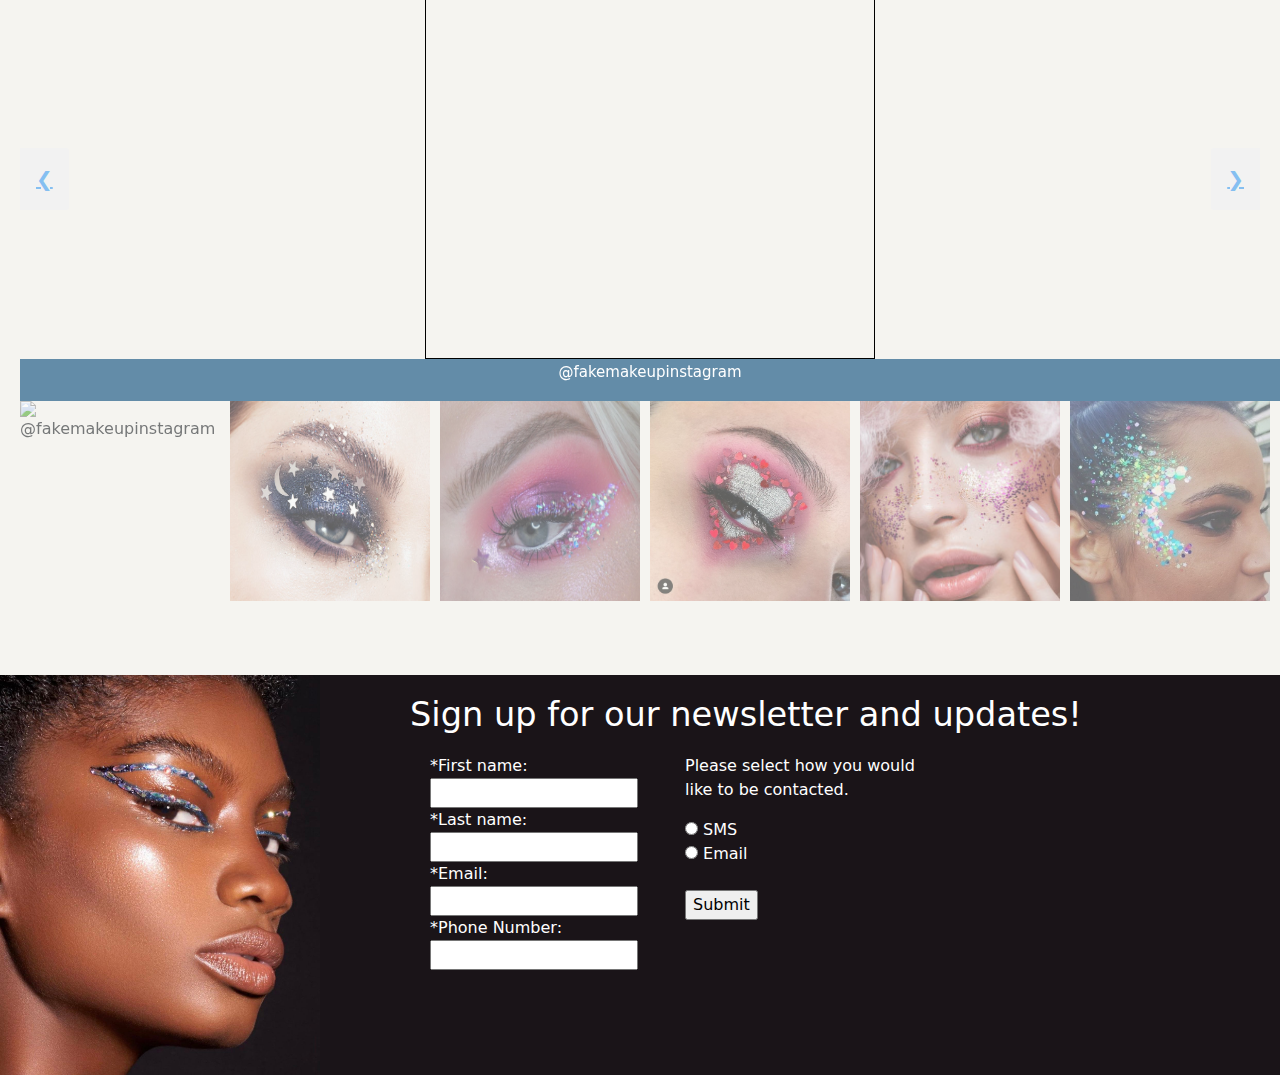
==== commit 12a28e92: "Update index.html" ====
--- a/index.html
+++ b/index.html
@@ -3,7 +3,7 @@
         <head>
 
             <title>Eco-Friendly, Cruelty-Free Glitter</title>
-            <link rel="icon" type="image/x-icon" href="images/landing/logo.png">
+            <link rel="icon" type="image/x-icon" href="Images/landing/logo.png">
             <link href='https://fonts.googleapis.com/css?family=Abel' rel='stylesheet'>
             <link href='https://fonts.googleapis.com/css?family=Allison' rel='stylesheet'>
             <link href="https://cdn.jsdelivr.net/npm/bootstrap@5.1.3/dist/css/bootstrap.min.css" rel="stylesheet">
@@ -40,7 +40,7 @@
             </div>
 
             <div class="imagelanding">
-                <img src="images/landing/landingimage1.jpeg" alt="Girl with glittery makeup and black hair">
+                <img src="Images/landing/landingimage1.jpeg" alt="Girl with glittery makeup and black hair">
                 <div class="readytitle">time to shine.</div>
             </div>
 
@@ -57,13 +57,13 @@
                 </div>
 
                 <div class="landingimage">
-                    <img id=landing src="images/landing/1989517.jpeg" alt="Girl with glittery makeup and black hair">
+                    <img id=landing src="Images/landing/1989517.jpeg" alt="Girl with glittery makeup and black hair">
                 </div>
             </div>
 
             <div class="aboutus">
                 <div class="aboutusimage">
-                    <img src="images/landing/giambattista-valli-glitter.webp">
+                    <img src="Images/landing/giambattista-valli-glitter.webp">
                 </div>
 
                 <div class="aboutustext">
@@ -81,13 +81,13 @@
             <h4 class="bestseller" style="font-family: 'Abel'; text-decoration: underline">OUR BESTSELLERS</h4>
             <div class="shopnow">
                 <div class="glitterpicture">
-                    <img src="images/shopimages/glittergallery/blueglitter.webp" onclick="openYourModal();yourCurrentSlide(1)" class="hover-shadow">
+                    <img src="Images/shopimages/glittergallery/blueglitter.webp" onclick="openYourModal();yourCurrentSlide(1)" class="hover-shadow">
                     <p>Seaside Dream</p>
                     <p>€8.00</p>
                     <button class="buybutton" id="mybutton1">Buy Now!</button>
                     <div id="buttonmodal1" class="buttonmodal">
                         <div class="buttonmodalcontent">
-                            <img src="images/shopimages/cryinggirl.jpg" style="width: 250px; height: 250px;">
+                            <img src="Images/shopimages/cryinggirl.jpg" style="width: 250px; height: 250px;">
                             <span class="buttonclose">&times;</span>
                             <p style="font-size: 40px;">Sorry, we are out of stock!</p>
                         </div>
@@ -95,69 +95,69 @@
                 </div>
                 
                 <div class="glitterpicture">
-                    <img src="images/shopimages/glittergallery/pinkglitter.jpeg" onclick="openYourModal();yourCurrentSlide(2)" class="hover-shadow">
+                    <img src="Images/shopimages/glittergallery/pinkglitter.jpeg" onclick="openYourModal();yourCurrentSlide(2)" class="hover-shadow">
                     <p>Pop Diva</p>
                     <p>€8.00</p>
                     <button class="buybutton" id="mybutton2">Buy Now!</button>
                     <div id="buttonmodal2" class="buttonmodal">
                         <div class="buttonmodalcontent">
-                            <img src="images/shopimages/cryinggirl.jpg" style="width: 250px; height: 250px;">
-                            <span class="buttonclose">&times;</span>
-                            <p style="font-size: 40px;">Sorry, we are out of stock!</p>
-                        </div>
-                    </div>
-                </div>
-
-                <div class="glitterpicture">
-                    <img src="images/shopimages/glittergallery/silverglitter.jpeg" onclick="openYourModal();yourCurrentSlide(3)" class="hover-shadow">
+                            <img src="Images/shopimages/cryinggirl.jpg" style="width: 250px; height: 250px;">
+                            <span class="buttonclose">&times;</span>
+                            <p style="font-size: 40px;">Sorry, we are out of stock!</p>
+                        </div>
+                    </div>
+                </div>
+
+                <div class="glitterpicture">
+                    <img src="Images/shopimages/glittergallery/silverglitter.jpeg" onclick="openYourModal();yourCurrentSlide(3)" class="hover-shadow">
                     <p>Disco Goddess</p>
                     <p>€8.00</p>
                     <button class="buybutton" id="mybutton3">Buy Now!</button>
                     <div id="buttonmodal3" class="buttonmodal">
                         <div class="buttonmodalcontent">
-                            <img src="images/shopimages/imagescryinggirl.jpg" style="width: 250px; height: 250px;">
-                            <span class="buttonclose">&times;</span>
-                            <p style="font-size: 40px;">Sorry, we are out of stock!</p>
-                        </div>
-                    </div>
-                </div>
-
-                <div class="glitterpicture">
-                    <img src="images/shopimages/glittergallery/lightpinkglitter.jpeg" onclick="openYourModal();yourCurrentSlide(4)" class="hover-shadow">
+                            <img src="Images/shopimages/imagescryinggirl.jpg" style="width: 250px; height: 250px;">
+                            <span class="buttonclose">&times;</span>
+                            <p style="font-size: 40px;">Sorry, we are out of stock!</p>
+                        </div>
+                    </div>
+                </div>
+
+                <div class="glitterpicture">
+                    <img src="Images/shopimages/glittergallery/lightpinkglitter.jpeg" onclick="openYourModal();yourCurrentSlide(4)" class="hover-shadow">
                     <p>Bubblegum Beaut</p>
                     <p>€8.00</p>
                     <button class="buybutton" id="mybutton4">Buy Now!</button>
                     <div id="buttonmodal4" class="buttonmodal">
                         <div class="buttonmodalcontent">
-                            <img src="images/shopimages/cryinggirl.jpg" style="width: 250px; height: 250px;">
-                            <span class="buttonclose">&times;</span>
-                            <p style="font-size: 40px;">Sorry, we are out of stock!</p>
-                        </div>
-                    </div>
-                </div>
-
-                <div class="glitterpicture">
-                    <img src="images/shopimages/glittergallery/lightblueglitter.png" onclick="openYourModal();yourCurrentSlide(5)" class="hover-shadow">
+                            <img src="Images/shopimages/cryinggirl.jpg" style="width: 250px; height: 250px;">
+                            <span class="buttonclose">&times;</span>
+                            <p style="font-size: 40px;">Sorry, we are out of stock!</p>
+                        </div>
+                    </div>
+                </div>
+
+                <div class="glitterpicture">
+                    <img src="Images/shopimages/glittergallery/lightblueglitter.png" onclick="openYourModal();yourCurrentSlide(5)" class="hover-shadow">
                     <p>Blueberry Skies</p>
                     <p>€8.00</p>
                     <button class="buybutton" id="mybutton5">Buy Now!</button>
                     <div id="buttonmodal5" class="buttonmodal">
                         <div class="buttonmodalcontent">
-                            <img src="images/shopimages/cryinggirl.jpg" style="width: 250px; height: 250px;">
-                            <span class="buttonclose">&times;</span>
-                            <p style="font-size: 40px;">Sorry, we are out of stock!</p>
-                        </div>
-                    </div>
-                </div>
-
-                <div class="glitterpicture">
-                    <img src="images/shopimages/glittergallery/goldglitter.jpeg" onclick="openYourModal();yourCurrentSlide(6)" class="hover-shadow">
+                            <img src="Images/shopimages/cryinggirl.jpg" style="width: 250px; height: 250px;">
+                            <span class="buttonclose">&times;</span>
+                            <p style="font-size: 40px;">Sorry, we are out of stock!</p>
+                        </div>
+                    </div>
+                </div>
+
+                <div class="glitterpicture">
+                    <img src="Images/shopimages/glittergallery/goldglitter.jpeg" onclick="openYourModal();yourCurrentSlide(6)" class="hover-shadow">
                     <p>Road to Dorado</p>
                     <p>€8.00</p>
                     <button class="buybutton" id="mybutton6">Buy Now!</button>
                     <div id="buttonmodal6" class="buttonmodal">
                         <div class="buttonmodalcontent">
-                            <img src="images/shopimages/cryinggirl.jpg" style="width: 250px; height: 250px;">
+                            <img src="Images/shopimages/cryinggirl.jpg" style="width: 250px; height: 250px;">
                             <span class="buttonclose">&times;</span>
                             <p style="font-size: 40px;">Sorry, we are out of stock!</p>
                         </div>
@@ -171,32 +171,32 @@
                 <div class="glitter-modal-content">
                     <div class="yourSlides">
                         <div class="yournumbertext">1 / 6</div>
-                        <img src="images/shopimages/glittergallery/blueglitter.webp" style="width:100%">
+                        <img src="Images/shopimages/glittergallery/blueglitter.webp" style="width:100%">
                     </div>
 
                     <div class="yourSlides">
                         <div class="yournumbertext">2 / 6</div>
-                        <img src="images/shopimages/glittergallery/pinkglitter.jpeg" style="width:100%">
+                        <img src="Images/shopimages/glittergallery/pinkglitter.jpeg" style="width:100%">
                     </div>
 
                     <div class="yourSlides">
                         <div class="yournumbertext">3 / 6</div>
-                        <img src="images/shopimages/glittergallery/silverglitter.jpeg" style="width:100%">
+                        <img src="Images/shopimages/glittergallery/silverglitter.jpeg" style="width:100%">
                     </div>
 
                     <div class="yourSlides">
                         <div class="yournumbertext">4 / 6</div>
-                        <img src="images/shopimages/glittergallery/lightpinkglitter.jpeg" style="width:100%">
+                        <img src="Images/shopimages/glittergallery/lightpinkglitter.jpeg" style="width:100%">
                     </div>
 
                     <div class="yourSlides">
                         <div class="yournumbertext">5 / 6</div>
-                        <img src="images/shopimages/glittergallery/lightblueglitter.png" style="width:100%">
+                        <img src="Images/shopimages/glittergallery/lightblueglitter.png" style="width:100%">
                     </div>
 
                     <div class="yourSlides">
                         <div class="yournumbertext">6 / 6</div>
-                        <img src="images/shopimages/glittergallery/goldglitter.jpeg" style="width:100%">
+                        <img src="Images/shopimages/glittergallery/goldglitter.jpeg" style="width:100%">
                     </div>
 
                     <a class="yourprev" onclick="yourPlusSlides(-1)">&#10094;</a>
@@ -208,27 +208,27 @@
 
                     <div class="your-column-flex" style="display: flex; flex-direction: row; justify-content:space-between;">
                         <div class="your-column">
-                            <img class="yourdemo" src="images/shopimages/glittergallery/blueglitter.webp" onclick="yourCurrentSlide(1)" alt="Seaside Dream - OUT OF STOCK">
-                        </div>
-
-                        <div class="your-column">
-                            <img class="yourdemo" src="images/shopimages/glittergallery/pinkglitter.jpeg" onclick="yourCurrentSlide(2)" alt="Pop Diva - OUT OF STOCK">
-                        </div>
-
-                        <div class="your-column">
-                            <img class="yourdemo" src="images/shopimages/glittergallery/silverglitter.jpeg" onclick="yourCurrentSlide(3)" alt="Disco Goddess - OUT OF STOCK">
-                        </div>
-
-                        <div class="your-column">
-                            <img class="yourdemo" src="images/shopimages/glittergallery/lightpinkglitter.jpeg" onclick="yourCurrentSlide(4)" alt="Bubblegum Beaut - OUT OF STOCK">
-                        </div>
-
-                        <div class="your-column">
-                            <img class="yourdemo" src="images/shopimages/glittergallery/lightblueglitter.png" onclick="yourCurrentSlide(5)" alt="Blueberry Skies - OUT OF STOCK">
-                        </div>
-
-                        <div class="your-column">
-                            <img class="yourdemo" src="images/shopimages/glittergallery/goldglitter.jpeg" onclick="yourCurrentSlide(6)" alt="Road to Dorado - OUT OF STOCK">
+                            <img class="yourdemo" src="Images/shopimages/glittergallery/blueglitter.webp" onclick="yourCurrentSlide(1)" alt="Seaside Dream - OUT OF STOCK">
+                        </div>
+
+                        <div class="your-column">
+                            <img class="yourdemo" src="Images/shopimages/glittergallery/pinkglitter.jpeg" onclick="yourCurrentSlide(2)" alt="Pop Diva - OUT OF STOCK">
+                        </div>
+
+                        <div class="your-column">
+                            <img class="yourdemo" src="Images/shopimages/glittergallery/silverglitter.jpeg" onclick="yourCurrentSlide(3)" alt="Disco Goddess - OUT OF STOCK">
+                        </div>
+
+                        <div class="your-column">
+                            <img class="yourdemo" src="Images/shopimages/glittergallery/lightpinkglitter.jpeg" onclick="yourCurrentSlide(4)" alt="Bubblegum Beaut - OUT OF STOCK">
+                        </div>
+
+                        <div class="your-column">
+                            <img class="yourdemo" src="Images/shopimages/glittergallery/lightblueglitter.png" onclick="yourCurrentSlide(5)" alt="Blueberry Skies - OUT OF STOCK">
+                        </div>
+
+                        <div class="your-column">
+                            <img class="yourdemo" src="Images/shopimages/glittergallery/goldglitter.jpeg" onclick="yourCurrentSlide(6)" alt="Road to Dorado - OUT OF STOCK">
                         </div>
                     </div>
                 </div>
@@ -238,7 +238,7 @@
             <h4 class="chunkytitle" style="font-family: 'Abel'; text-decoration: underline; padding-bottom: 40px; padding-top:70px;">CHECK OUT OUR CHUNKY GLITTERS</h4>
             <div class="chunky">
                 <div class="chunkypicture">
-                    <img id="myImg" src="images/shopimages/chunkyglitter/chunkyblue copy.png" style="width:100%;max-width:300px" alt="Dreamcatcher - OUT OF STOCK">
+                    <img id="myImg" src="Images/shopimages/chunkyglitter/chunkyblue copy.png" style="width:100%;max-width:300px" alt="Dreamcatcher - OUT OF STOCK">
                     <div id="myModal" class="modal">
                         <span class="close">&times;</span>
                         <img class="modal-content" id="img01">
@@ -250,7 +250,7 @@
                 </div>
 
                 <div class="chunkypicture">
-                    <img id="myImg1" src="images/shopimages/chunkyglitter/chunkysilver.png" style="width:100%;max-width:300px" alt="Moonlight Minx - OUT OF STOCK">
+                    <img id="myImg1" src="Images/shopimages/chunkyglitter/chunkysilver.png" style="width:100%;max-width:300px" alt="Moonlight Minx - OUT OF STOCK">
                     <div id="myModal1" class="modal">
                         <span class="close1">&times;</span>
                         <img class="modal-content" id="img02">
@@ -262,7 +262,7 @@
                 </div>
 
                 <div class="chunkypicture">
-                    <img id="myImg2" src="images/shopimages/chunkyglitter/yellowchunky copy.png" style="width:100%;max-width:300px" alt="Seafoam Fantasy - OUT OF STOCK">
+                    <img id="myImg2" src="Images/shopimages/chunkyglitter/yellowchunky copy.png" style="width:100%;max-width:300px" alt="Seafoam Fantasy - OUT OF STOCK">
                     <div id="myModal2" class="modal">
                         <span class="close2">&times;</span>
                         <img class="modal-content" id="img03">
@@ -274,7 +274,7 @@
                 </div>
 
                 <div class="chunkypicture">
-                    <img id="myImg3" src="images/shopimages/chunkyglitter/rosegoldchunky.png" style="width:100%;max-width: 300px" alt="Ruby Gold - OUT OF STOCK">
+                    <img id="myImg3" src="Images/shopimages/chunkyglitter/rosegoldchunky.png" style="width:100%;max-width: 300px" alt="Ruby Gold - OUT OF STOCK">
                     <div id="myModal3" class="modal">
                         <span class="close3">&times;</span>
                         <img class="modal-content" id="img04">
@@ -314,13 +314,13 @@
 
                         <div class="nailprize" id="prize">
                             <h3 style="text-align:center;">You won Stardust Stella!</h3>
-                            <img src="images/nails/silvernail.webp">
+                            <img src="Images/nails/silvernail.webp">
                             <h3 style="text-align: center;">Code: 984XK</h3>
                         </div>
                     </div>
 
                     <div class="col-md-4" id="heartnails" style="margin-bottom:30px; height: auto;">
-                        <img src="images/nails/heartnails.webp" style="height:450px;">
+                        <img src="Images/nails/heartnails.webp" style="height:450px;">
                     </div>
                 </div>
             </div>
@@ -330,32 +330,32 @@
             <div class="gallery">
                 <div class="instaimage" style="display: block;">
                     <div class="numbertext">1 / 6</div>
-                    <img src="images/instagram/fileasset.jpeg" alt="Photo of woman looking at the camera with eye makeup on">
+                    <img src="Images/instagram/fileasset.jpeg" alt="Photo of woman looking at the camera with eye makeup on">
                 </div>
 
                 <div class="instaimage">
                     <div class="numbertext">2 / 6</div>
-                    <img src="images/instagram/istockphoto-1139863138-612x612.jpeg" alt="Close-up of eye with dark eyemakeup">
+                    <img src="Images/instagram/istockphoto-1139863138-612x612.jpeg" alt="Close-up of eye with dark eyemakeup">
                 </div>
 
                 <div class="instaimage">
                     <div class="numbertext">3 / 6</div>
-                    <img src="images/instagram/img-2616.jpeg">
+                    <img src="Images/instagram/img-2616.jpeg">
                 </div>
 
                 <div class="instaimage">
                     <div class="numbertext">4 / 6</div>
-                    <img src="images/instagram/heartshapedeyeshadow.jpeg">
+                    <img src="Images/instagram/heartshapedeyeshadow.jpeg">
                 </div>
 
                 <div class="instaimage">
                     <div class="numbertext">5 / 6</div>
-                    <img src="images/instagram/pinklandingimage.jpeg">
+                    <img src="Images/instagram/pinklandingimage.jpeg">
                 </div>
 
                 <div class="instaimage">
                     <div class="numbertext">6 / 6</div>
-                    <img src="images/instagram/sideglitterface.webp">
+                    <img src="Images/instagram/sideglitterface.webp">
                 </div>
 
                 <a class="prev" onclick="plusSlides(-1)">&#10094;</a>
@@ -368,27 +368,27 @@
                 <!-- this is the div for the large picture of the gallery -->
                 <div class="rowgallery">
                     <div class="column">
-                        <img class="demo cursor" src="images/instagram/fileasset.jpeg" style="width:200px" onclick="currentSlide(1)" alt="@fakemakeupinstagram">
-                    </div>
-
-                    <div class="column">
-                        <img class="demo cursor" src="images/instagram/istockphoto-1139863138-612x612.jpeg" style="width:200px; height:200px" onclick="currentSlide(2)" alt="@fakeinstagrammer">
-                    </div>
-
-                    <div class="column">
-                        <img class="demo cursor" src="images/instagram/img-2616.jpeg" style="width:200px; height:200px" onclick="currentSlide(3)" alt="@thisisafakeinstagram">
-                    </div>
-
-                    <div class="column">
-                        <img class="demo cursor" src="images/instagram/heartshapedeyeshadow.jpeg" style="width:200px" onclick="currentSlide(4)" alt="@notarealmakeupartist">
-                    </div>
-
-                    <div class="column">
-                        <img class="demo cursor" src="images/instagram/pinklandingimage.jpeg" style="width:200px" onclick="currentSlide(5)" alt="@dreamingofmakeup">
-                    </div>
-
-                    <div class="column">
-                        <img class="demo cursor" src="images/instagram/sideglitterface.webp" style="width:200px" onclick="currentSlide(6)" alt="@olive.bolicia">
+                        <img class="demo cursor" src="Images/instagram/fileasset.jpeg" style="width:200px" onclick="currentSlide(1)" alt="@fakemakeupinstagram">
+                    </div>
+
+                    <div class="column">
+                        <img class="demo cursor" src="Images/instagram/istockphoto-1139863138-612x612.jpeg" style="width:200px; height:200px" onclick="currentSlide(2)" alt="@fakeinstagrammer">
+                    </div>
+
+                    <div class="column">
+                        <img class="demo cursor" src="Images/instagram/img-2616.jpeg" style="width:200px; height:200px" onclick="currentSlide(3)" alt="@thisisafakeinstagram">
+                    </div>
+
+                    <div class="column">
+                        <img class="demo cursor" src="Images/instagram/heartshapedeyeshadow.jpeg" style="width:200px" onclick="currentSlide(4)" alt="@notarealmakeupartist">
+                    </div>
+
+                    <div class="column">
+                        <img class="demo cursor" src="Images/instagram/pinklandingimage.jpeg" style="width:200px" onclick="currentSlide(5)" alt="@dreamingofmakeup">
+                    </div>
+
+                    <div class="column">
+                        <img class="demo cursor" src="Images/instagram/sideglitterface.webp" style="width:200px" onclick="currentSlide(6)" alt="@olive.bolicia">
                     </div>
                 </div>
             </div>
@@ -422,7 +422,7 @@
                 </div>
 
                 <div class="signupimage">
-                    <img src="images/contactform/blacklanding.jpeg" alt="Woman against dark background with glittery makeup on.">
+                    <img src="Images/contactform/blacklanding.jpeg" alt="Woman against dark background with glittery makeup on.">
                 </div>
             </div>
 
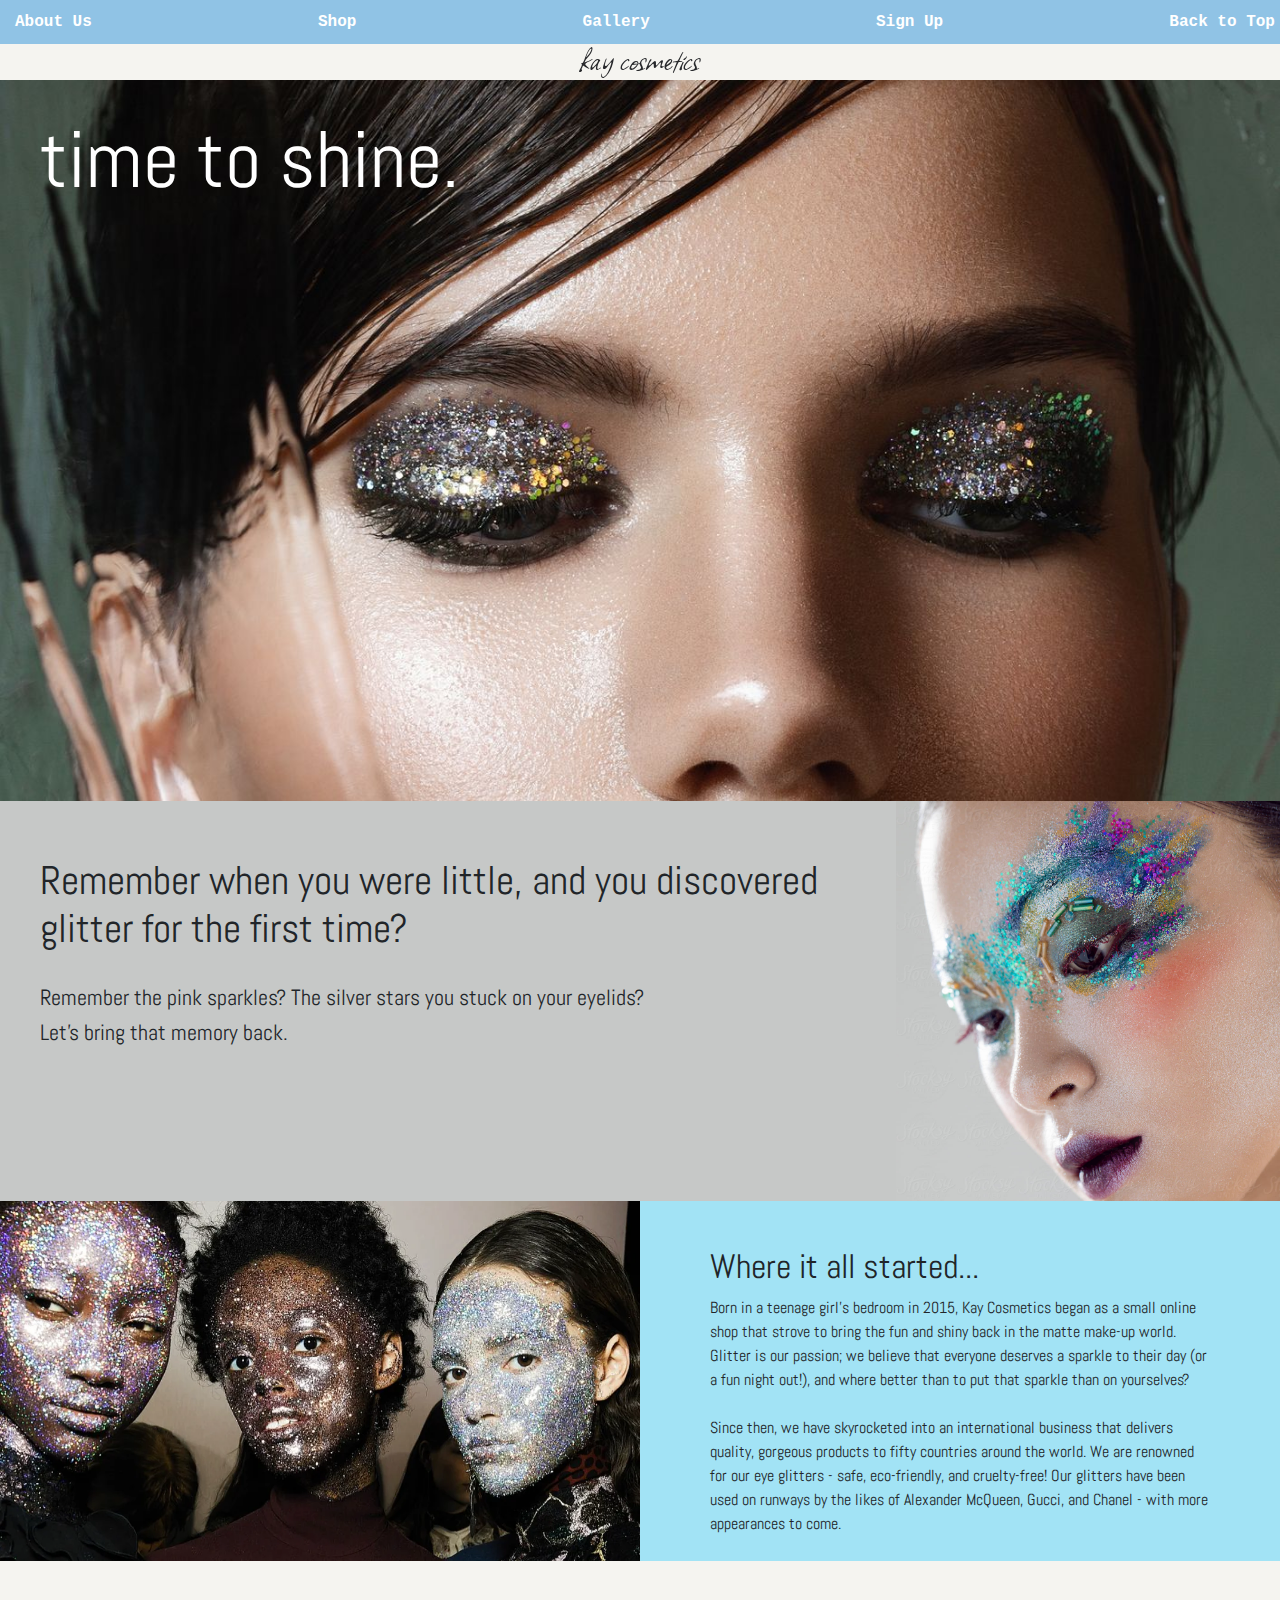
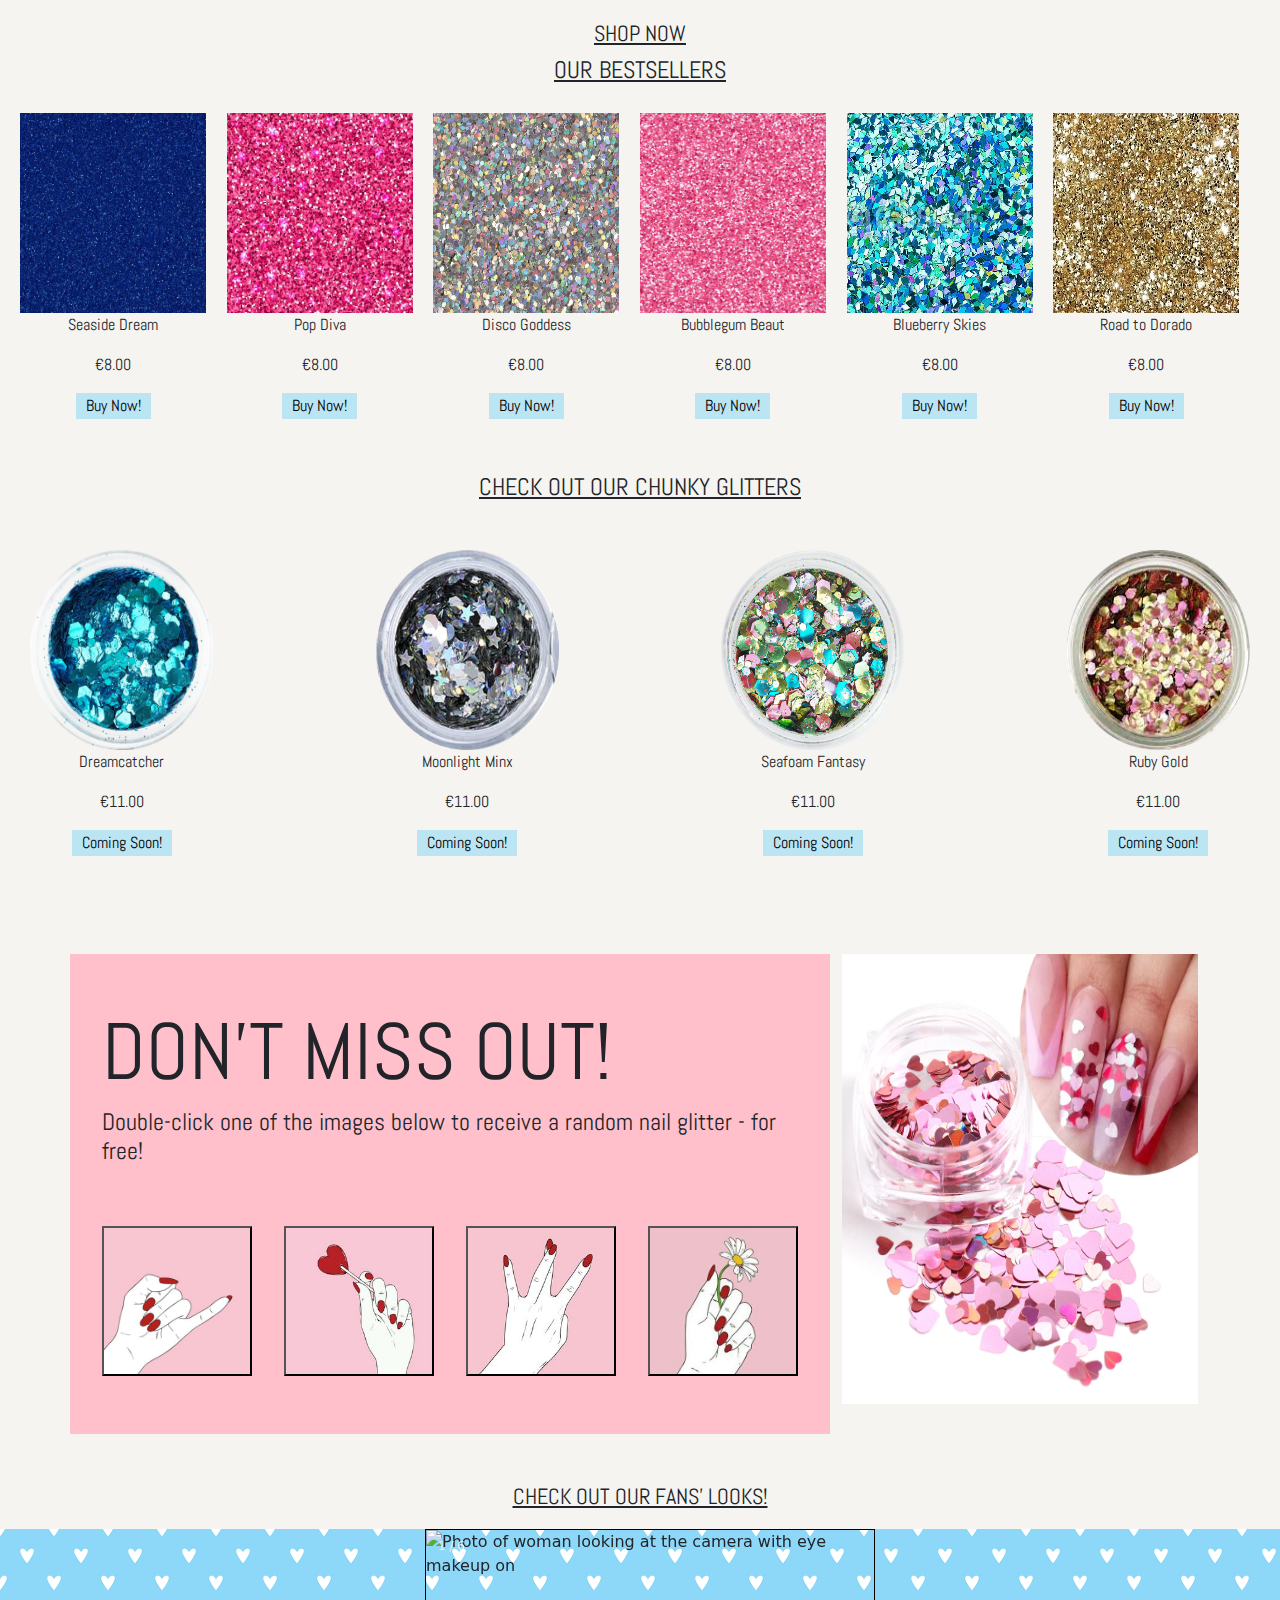
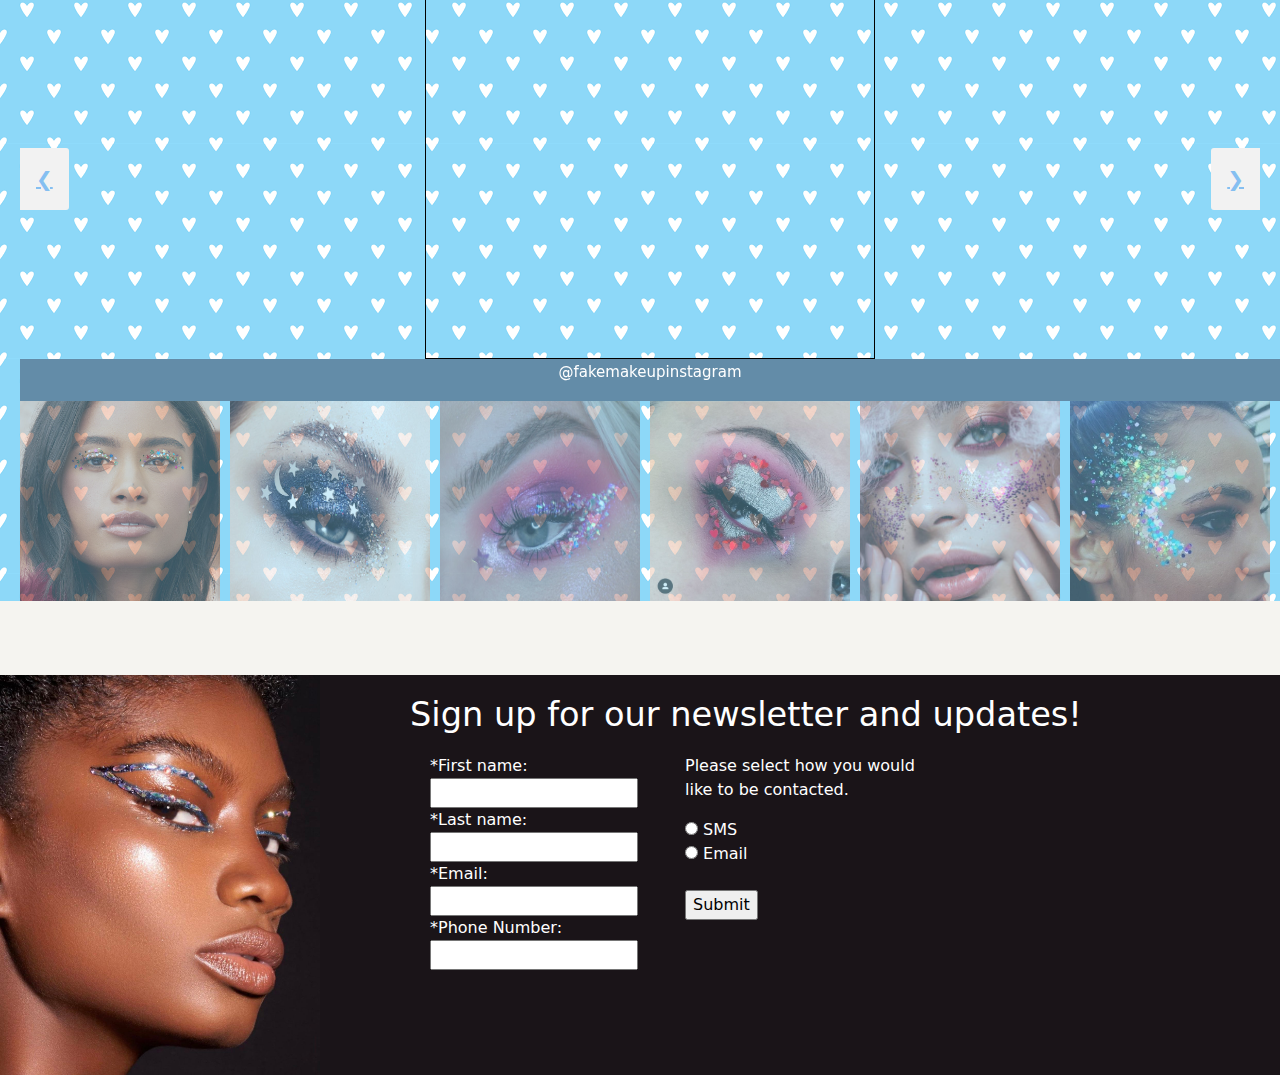
==== commit 104fce20: "Update index.html" ====
--- a/index.html
+++ b/index.html
@@ -368,7 +368,7 @@
                 <!-- this is the div for the large picture of the gallery -->
                 <div class="rowgallery">
                     <div class="column">
-                        <img class="demo cursor" src="Images/instagram/fileasset.jpeg" style="width:200px" onclick="currentSlide(1)" alt="@fakemakeupinstagram">
+                        <img class="demo cursor" src="Images/instagram/fileAsset.jpeg" style="width:200px" onclick="currentSlide(1)" alt="@fakemakeupinstagram">
                     </div>
 
                     <div class="column">
--- a/CA-website-stylesheet.css
+++ b/CA-website-stylesheet.css
@@ -267,7 +267,7 @@
     padding-left: 20px;
     padding-top: 0px;
 
-    background-image: url("images/instagram/bluebg1.png");
+    background-image: url("Images/instagram/bluebg1.png");
 }
 
 .instaimage{
@@ -750,22 +750,22 @@
 
 
 #hand1{
-    background-image: url("images/nails/pinky.png");
+    background-image: url("Images/nails/pinky.png");
     background-size: contain;
 }
 
 #hand2{
-    background-image: url("images/nails/lollipop.jpeg");
+    background-image: url("Images/nails/lollipop.jpeg");
     background-size: contain;
 }
 
 #hand3{
-    background-image: url("images/nails/fingerscrossed.jpeg");
+    background-image: url("Images/nails/fingerscrossed.jpeg");
     background-size: contain;
 }
 
 #hand4{
-    background-image: url("images/nails/flowerhand.jpeg");
+    background-image: url("Images/nails/flowerhand.jpeg");
     background-size: contain;
 
 }
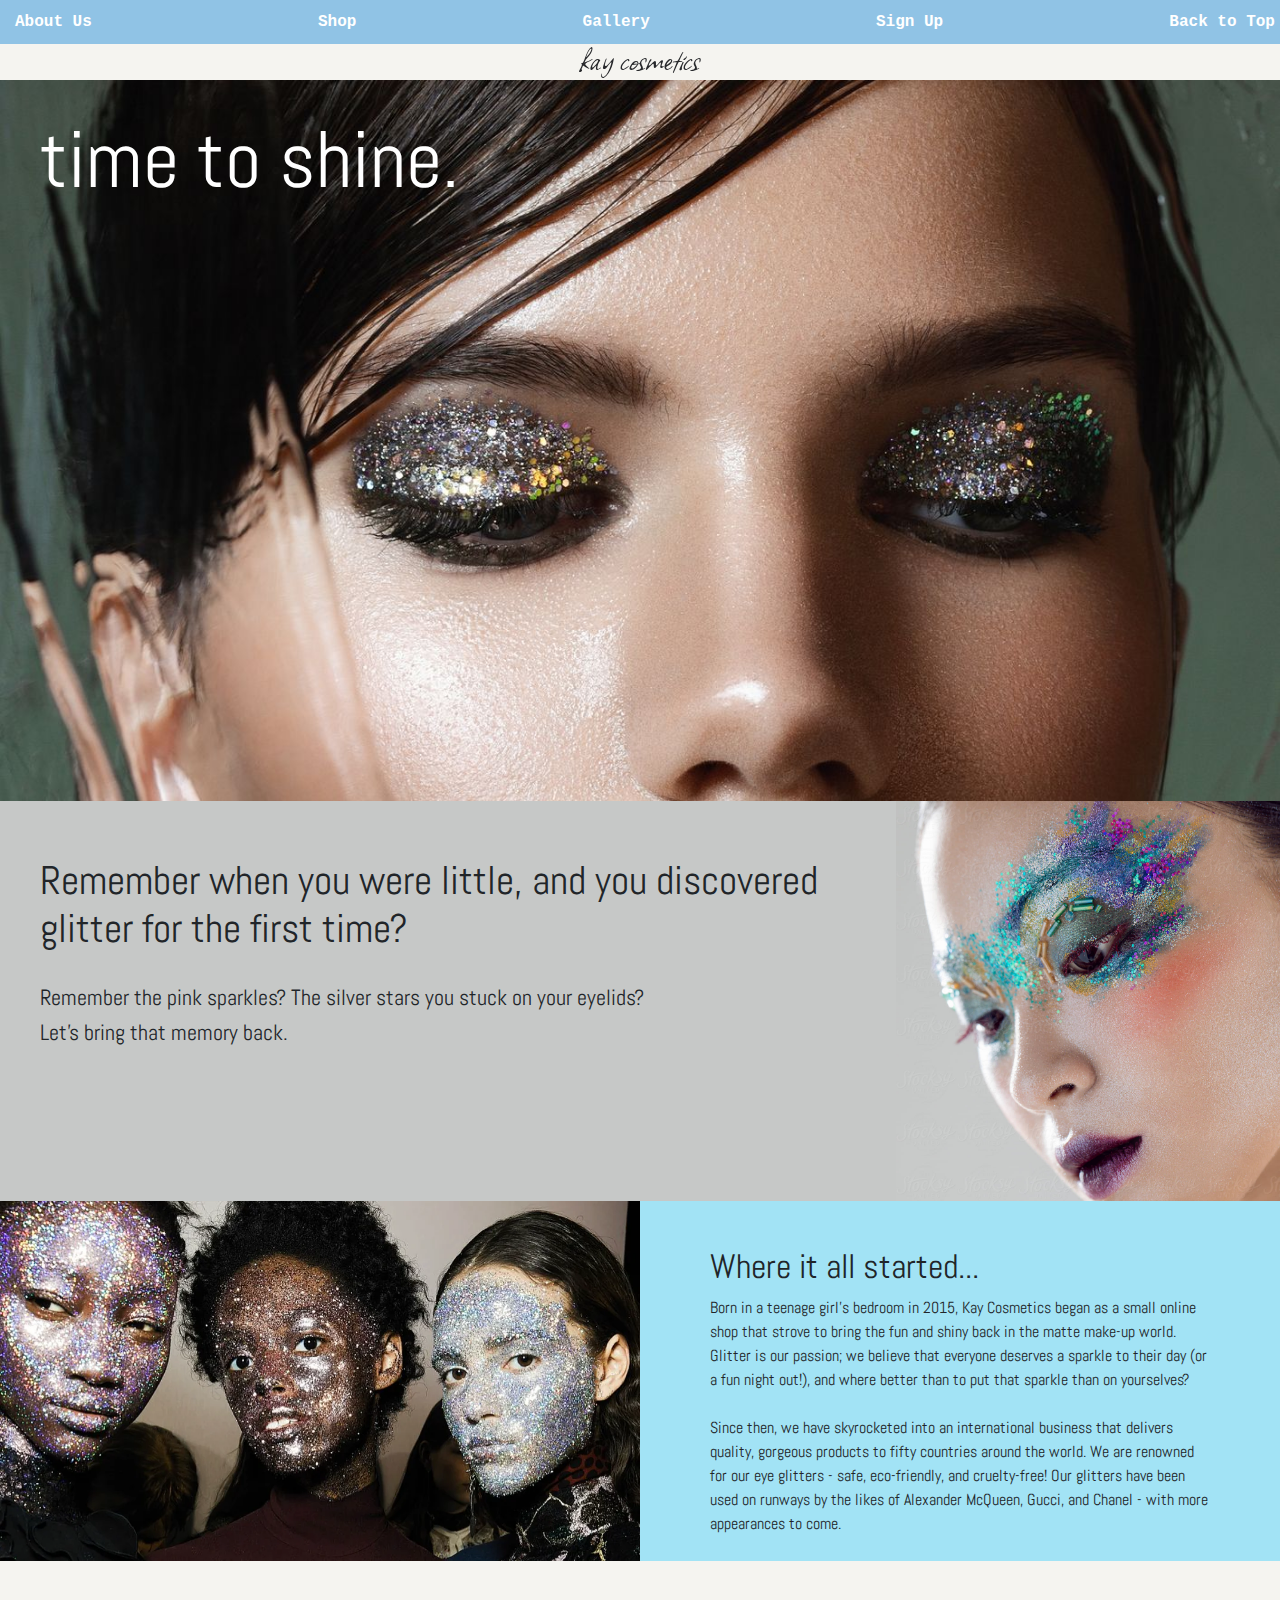
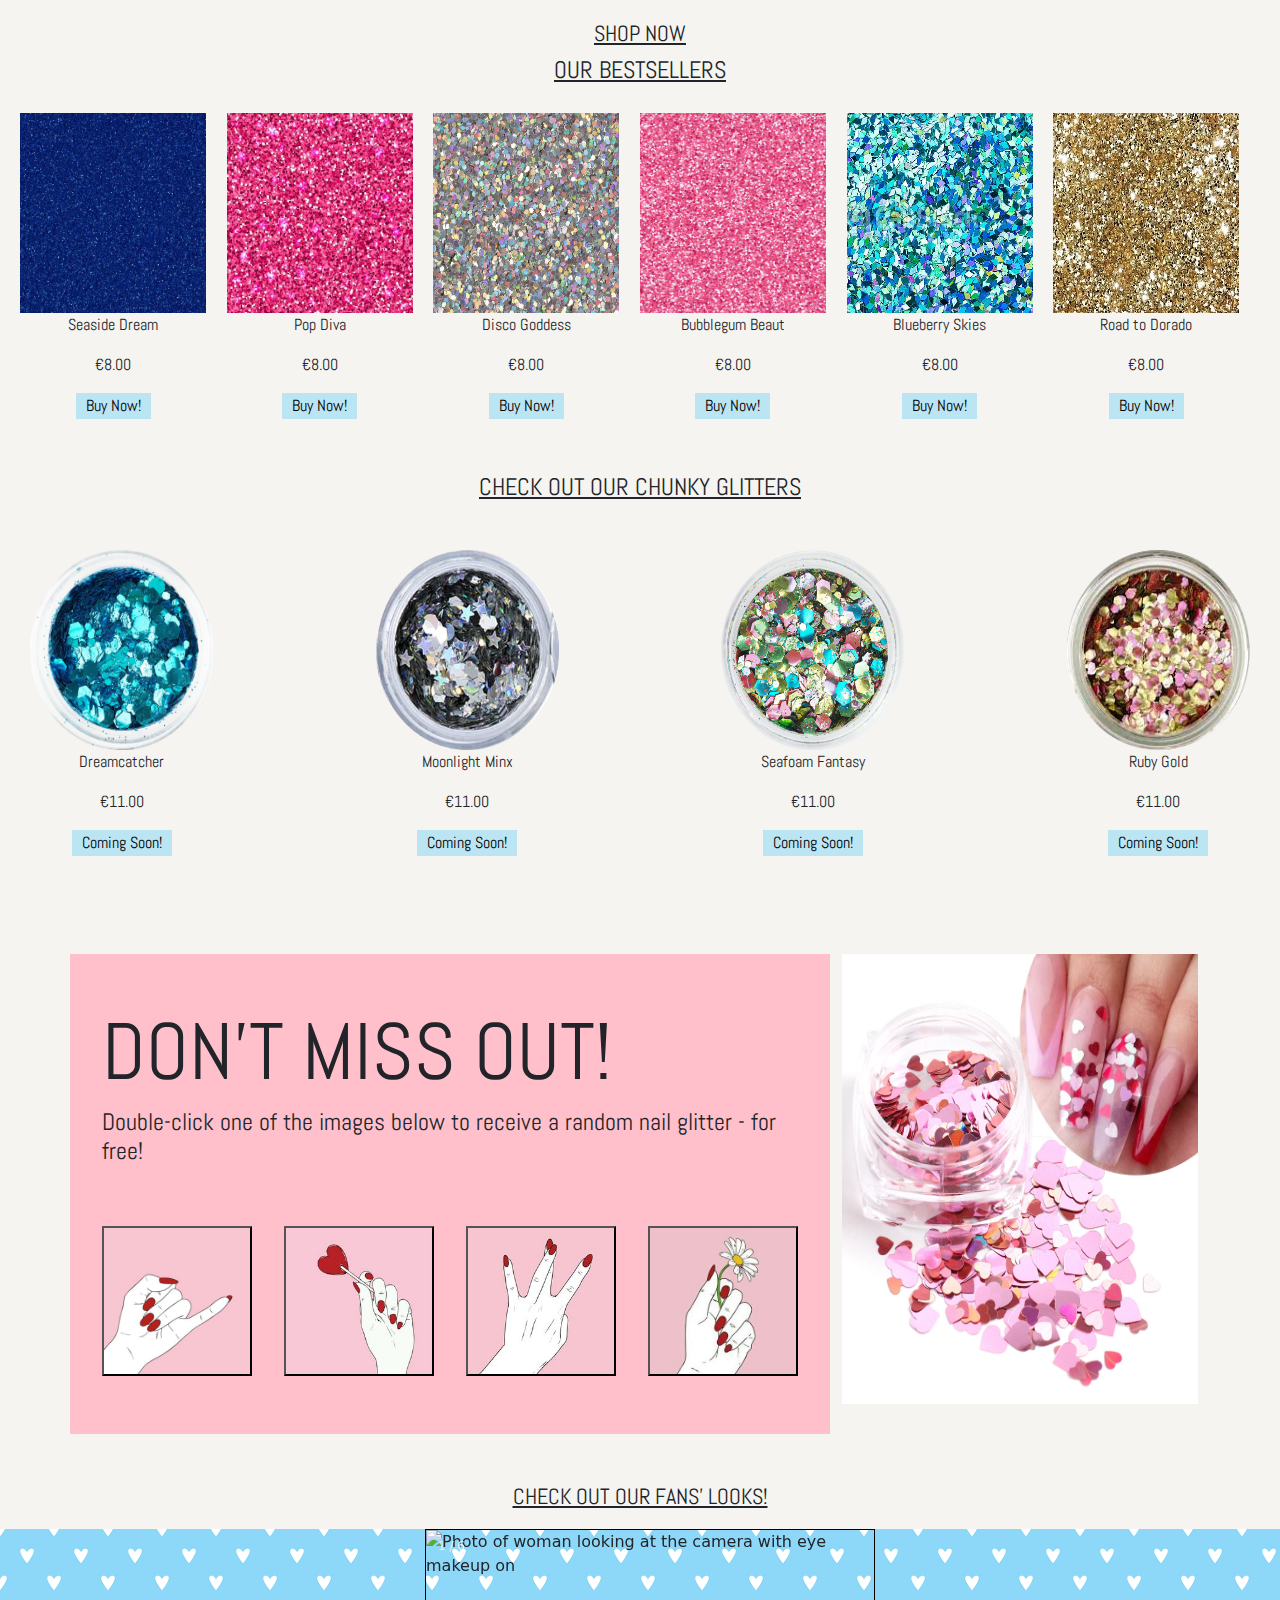
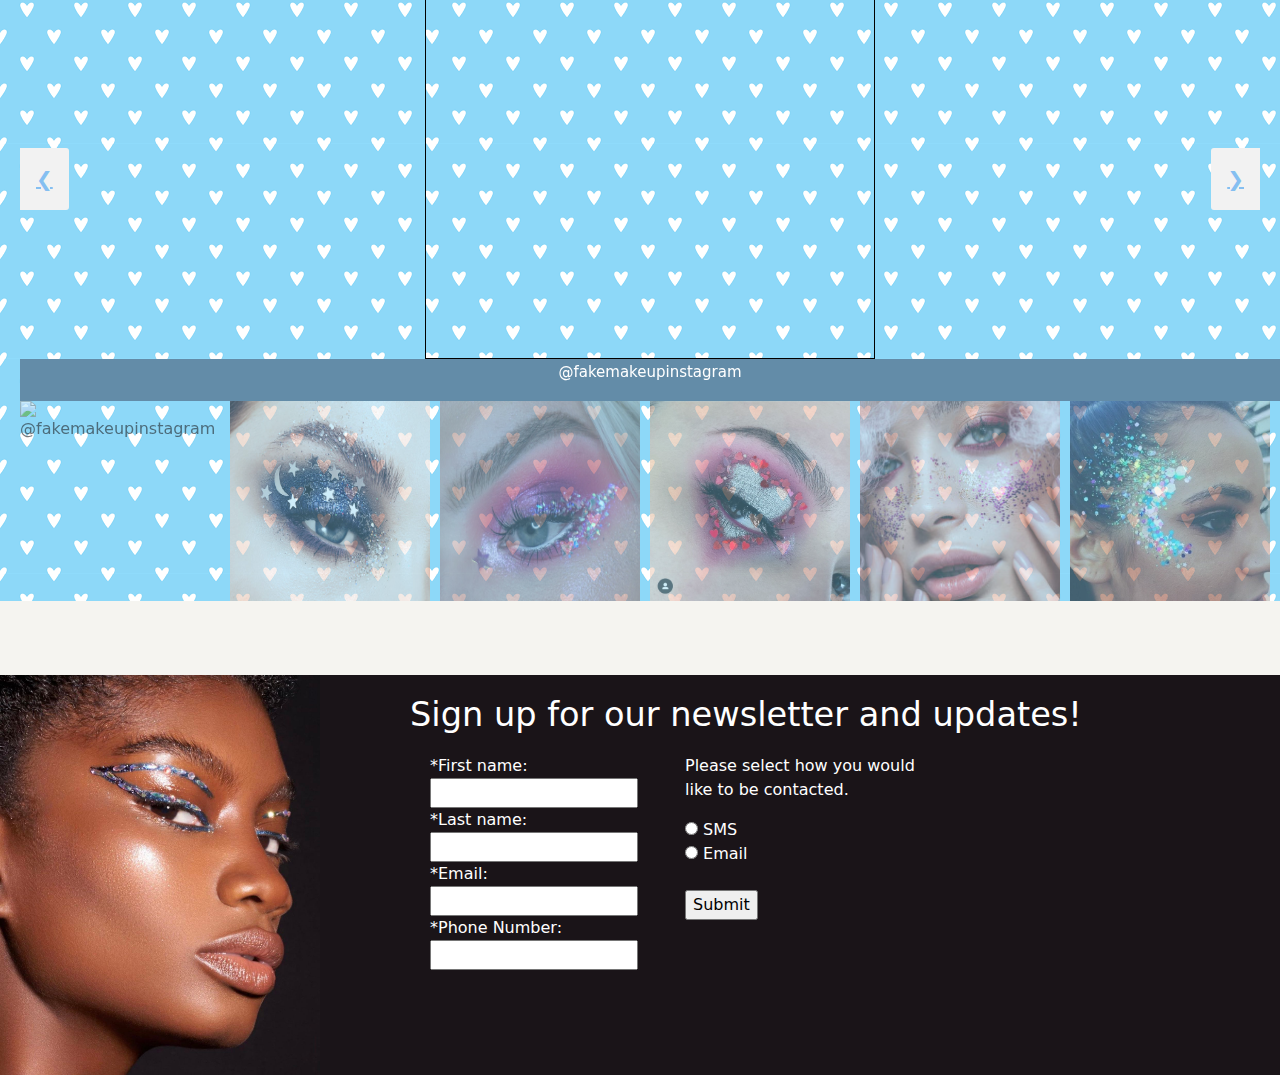
==== commit 4bbe36cc: "Update index.html" ====
--- a/index.html
+++ b/index.html
@@ -368,7 +368,7 @@
                 <!-- this is the div for the large picture of the gallery -->
                 <div class="rowgallery">
                     <div class="column">
-                        <img class="demo cursor" src="Images/instagram/fileAsset.jpeg" style="width:200px" onclick="currentSlide(1)" alt="@fakemakeupinstagram">
+                        <img class="demo cursor" src="Images/instagram/fileasset.jpeg" style="width:200px" onclick="currentSlide(1)" alt="@fakemakeupinstagram">
                     </div>
 
                     <div class="column">
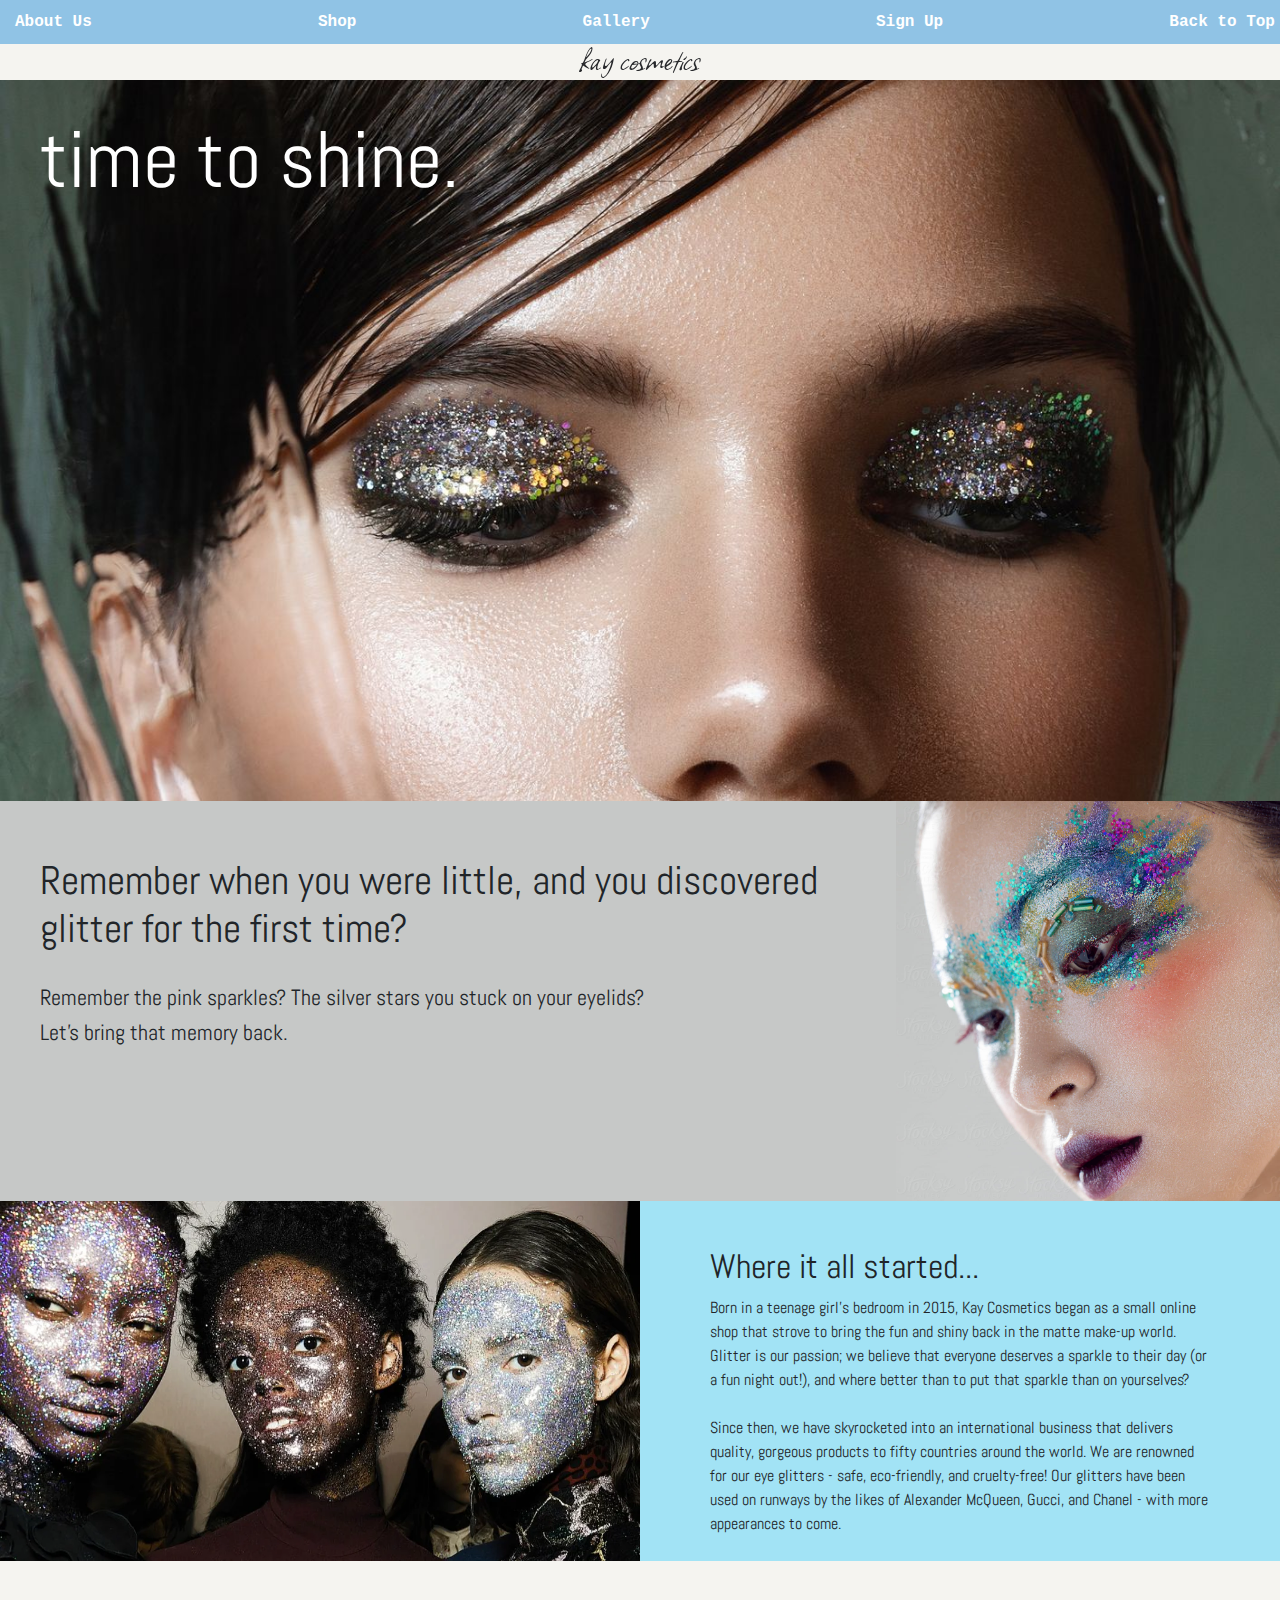
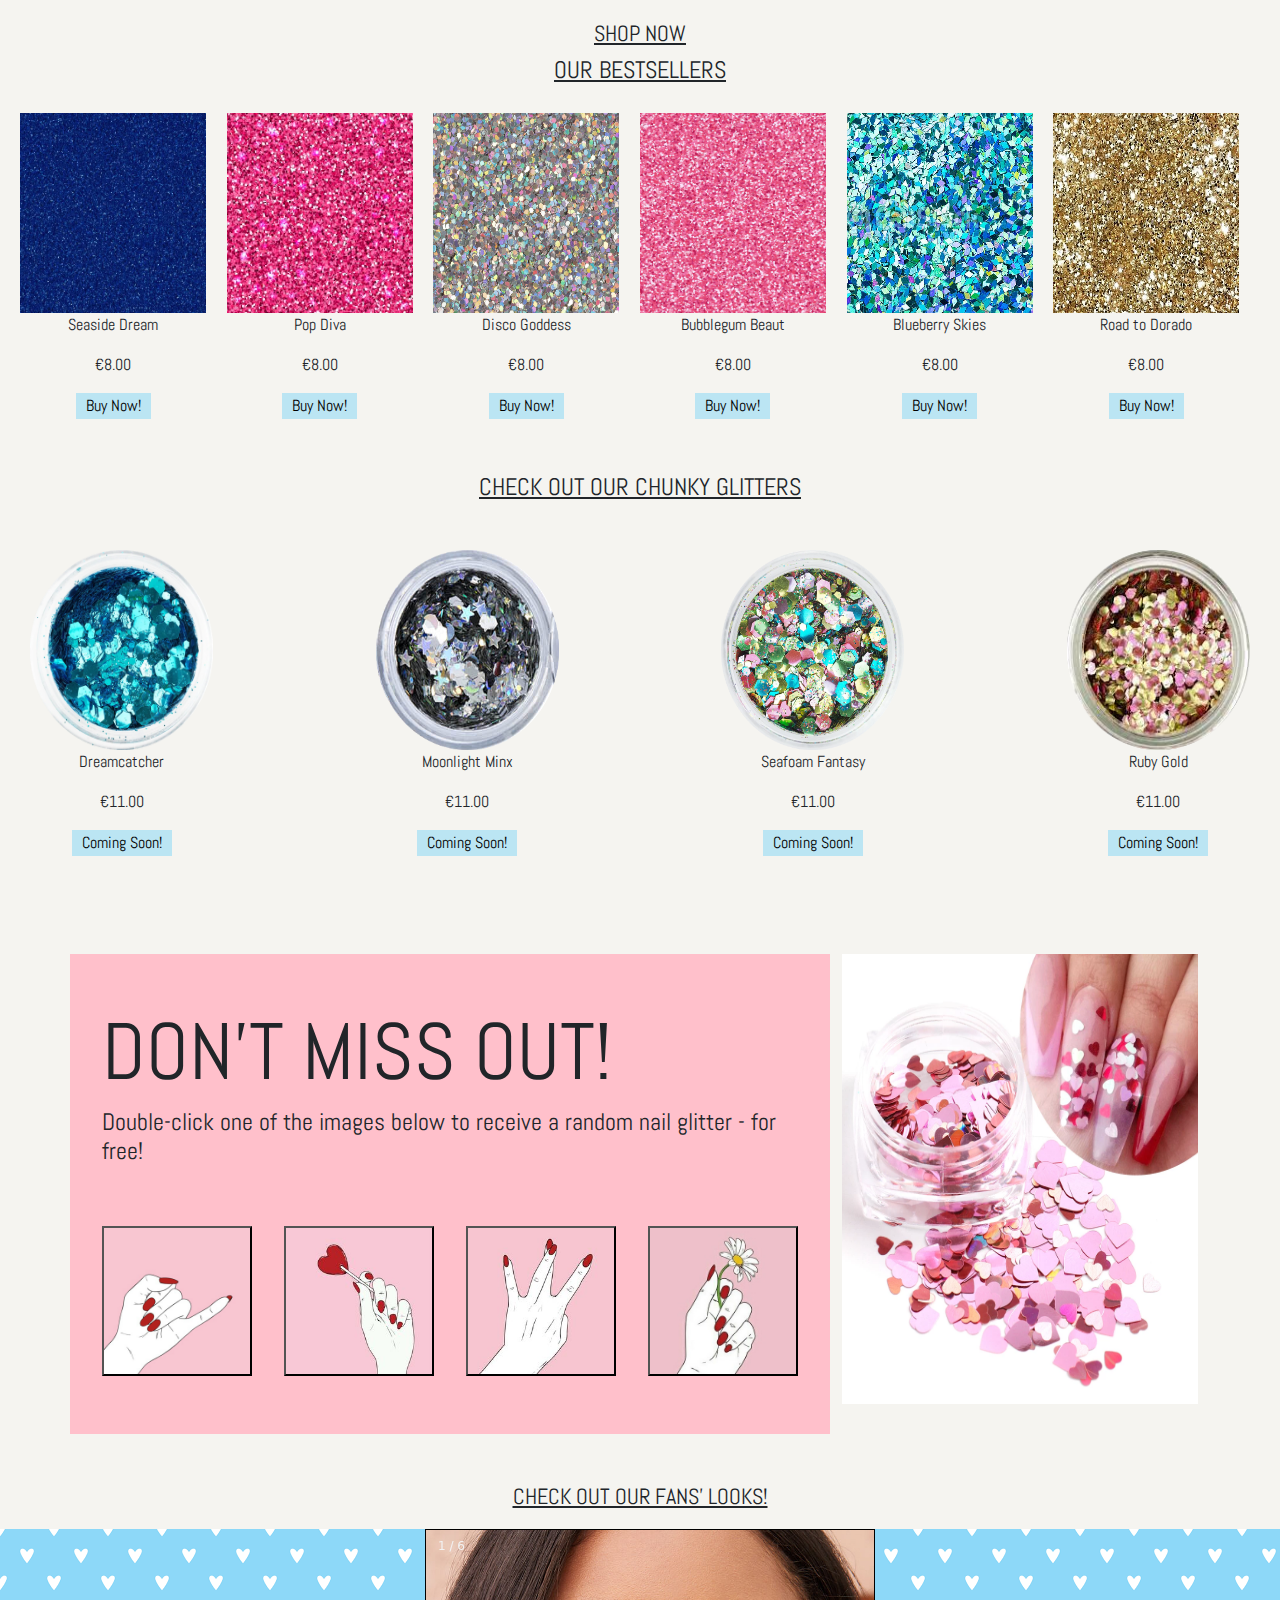
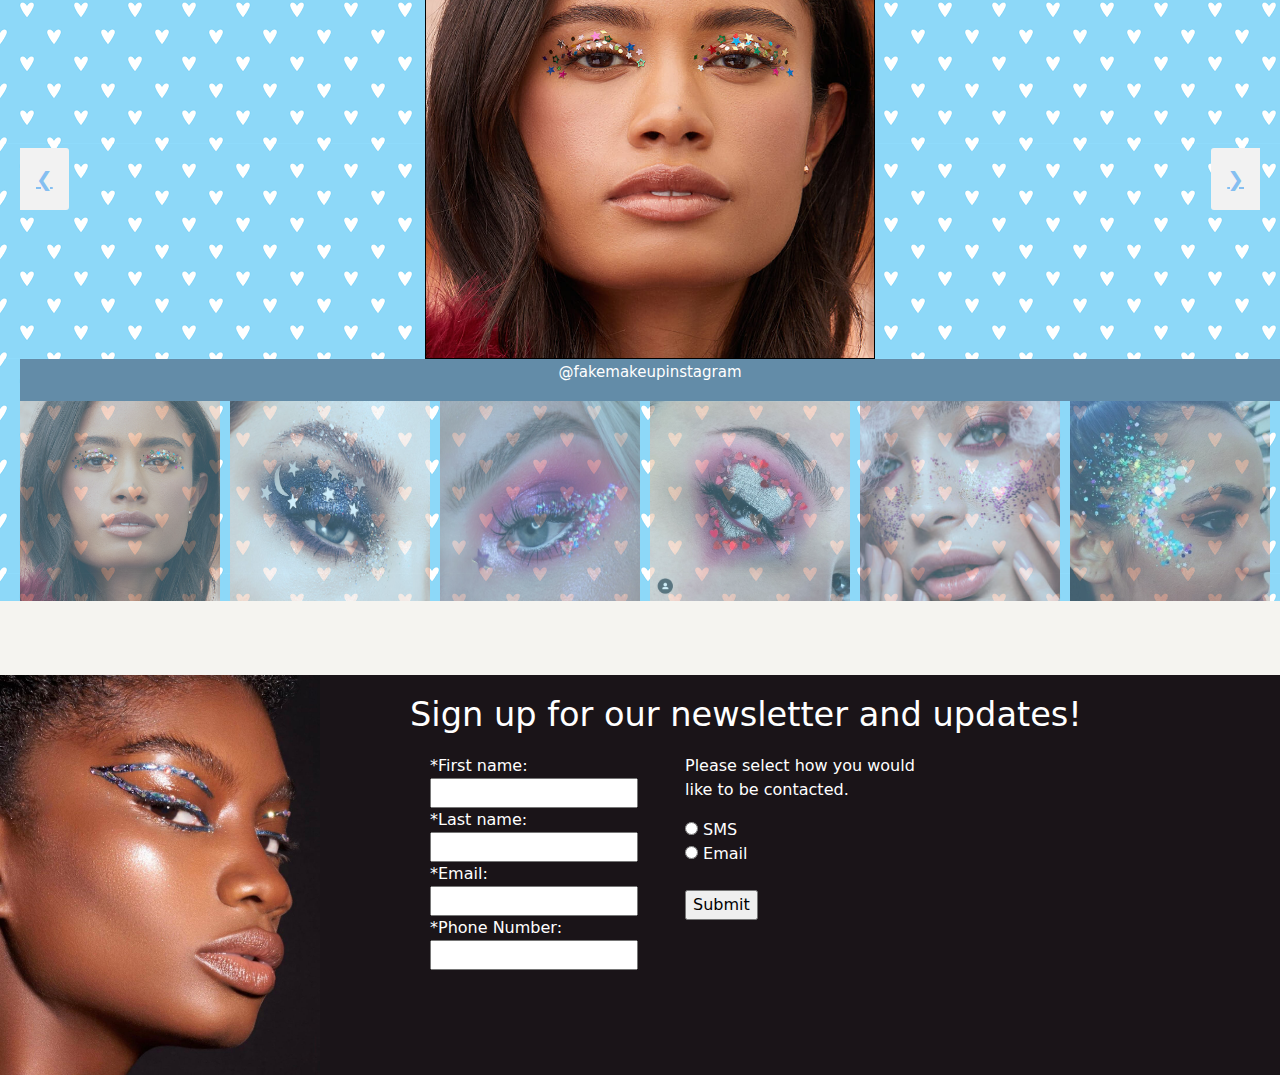
==== commit f305a04e: "renaming image" ====
--- a/index.html
+++ b/index.html
@@ -330,7 +330,7 @@
             <div class="gallery">
                 <div class="instaimage" style="display: block;">
                     <div class="numbertext">1 / 6</div>
-                    <img src="Images/instagram/fileasset.jpeg" alt="Photo of woman looking at the camera with eye makeup on">
+                    <img src="Images/instagram/fileAsset.jpeg" alt="Photo of woman looking at the camera with eye makeup on">
                 </div>
 
                 <div class="instaimage">
@@ -368,7 +368,7 @@
                 <!-- this is the div for the large picture of the gallery -->
                 <div class="rowgallery">
                     <div class="column">
-                        <img class="demo cursor" src="Images/instagram/fileasset.jpeg" style="width:200px" onclick="currentSlide(1)" alt="@fakemakeupinstagram">
+                        <img class="demo cursor" src="Images/instagram/fileAsset.jpeg" style="width:200px" onclick="currentSlide(1)" alt="@fakemakeupinstagram">
                     </div>
 
                     <div class="column">
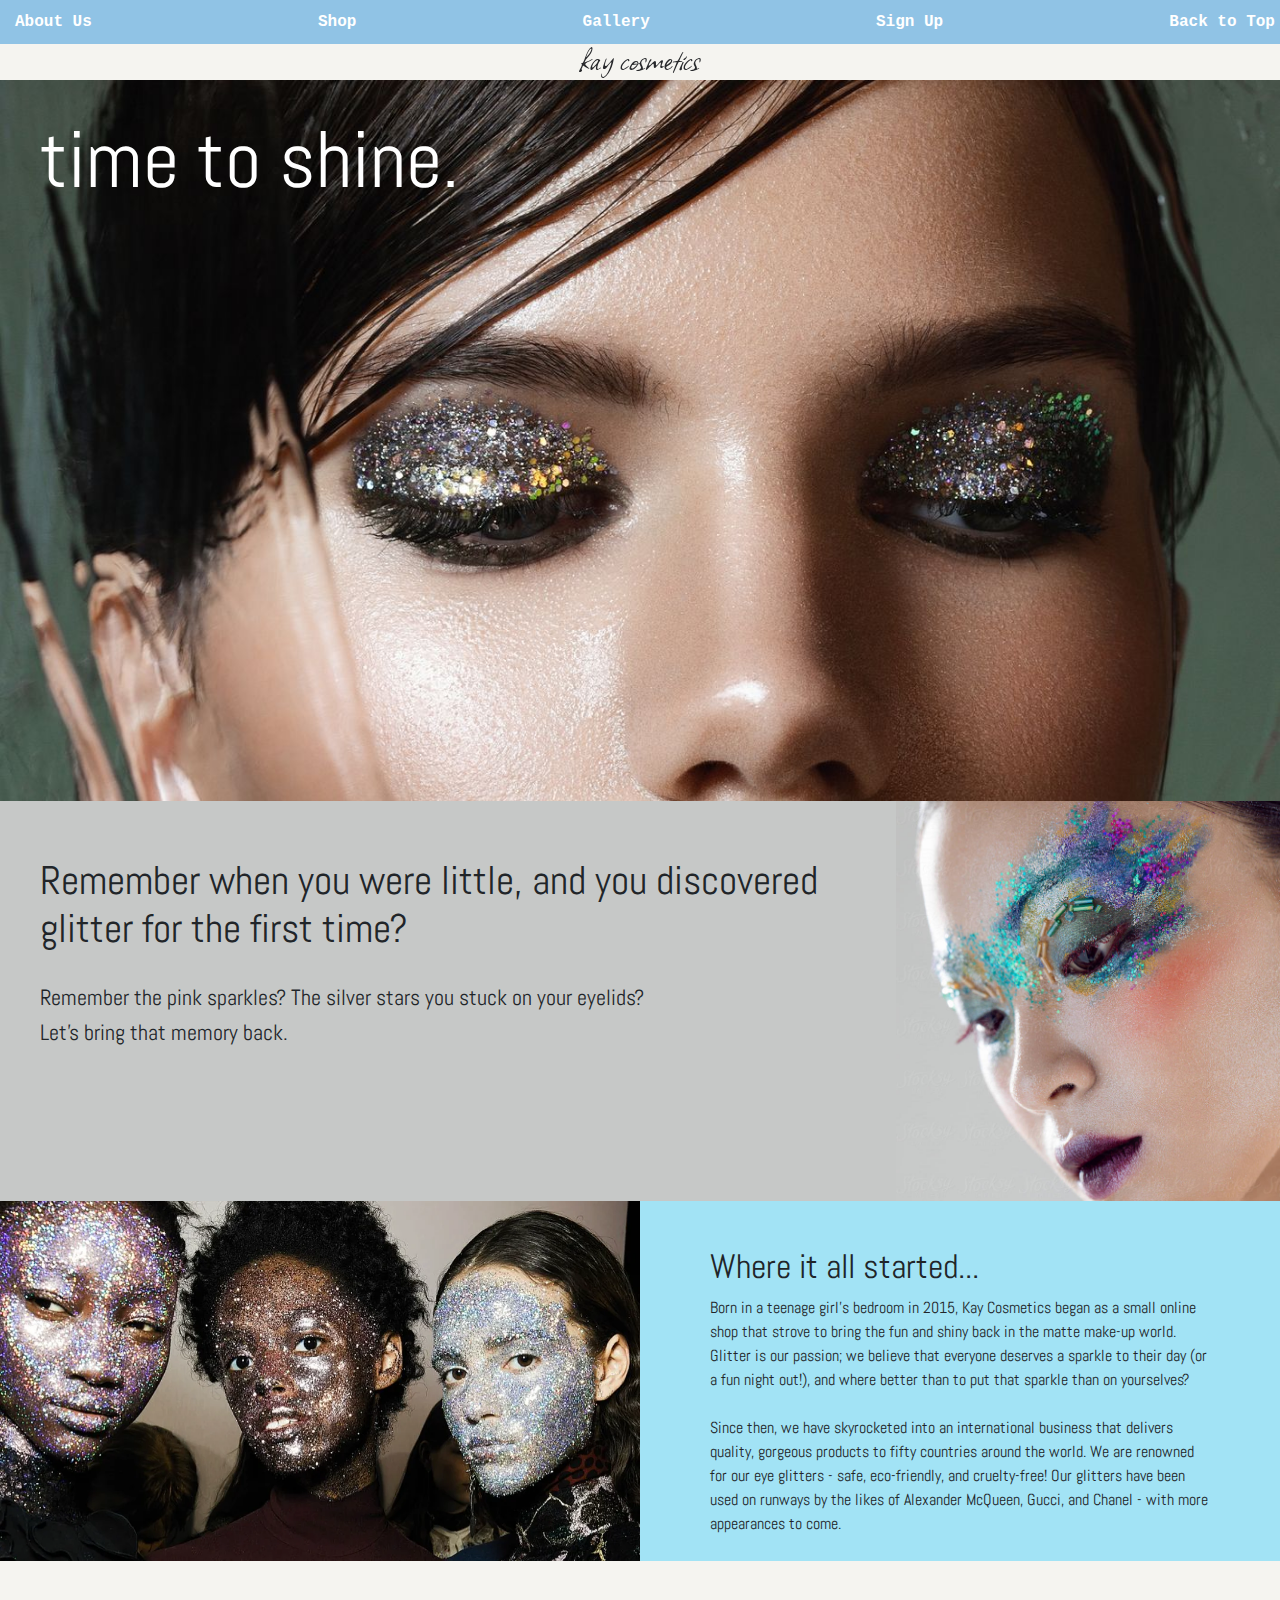
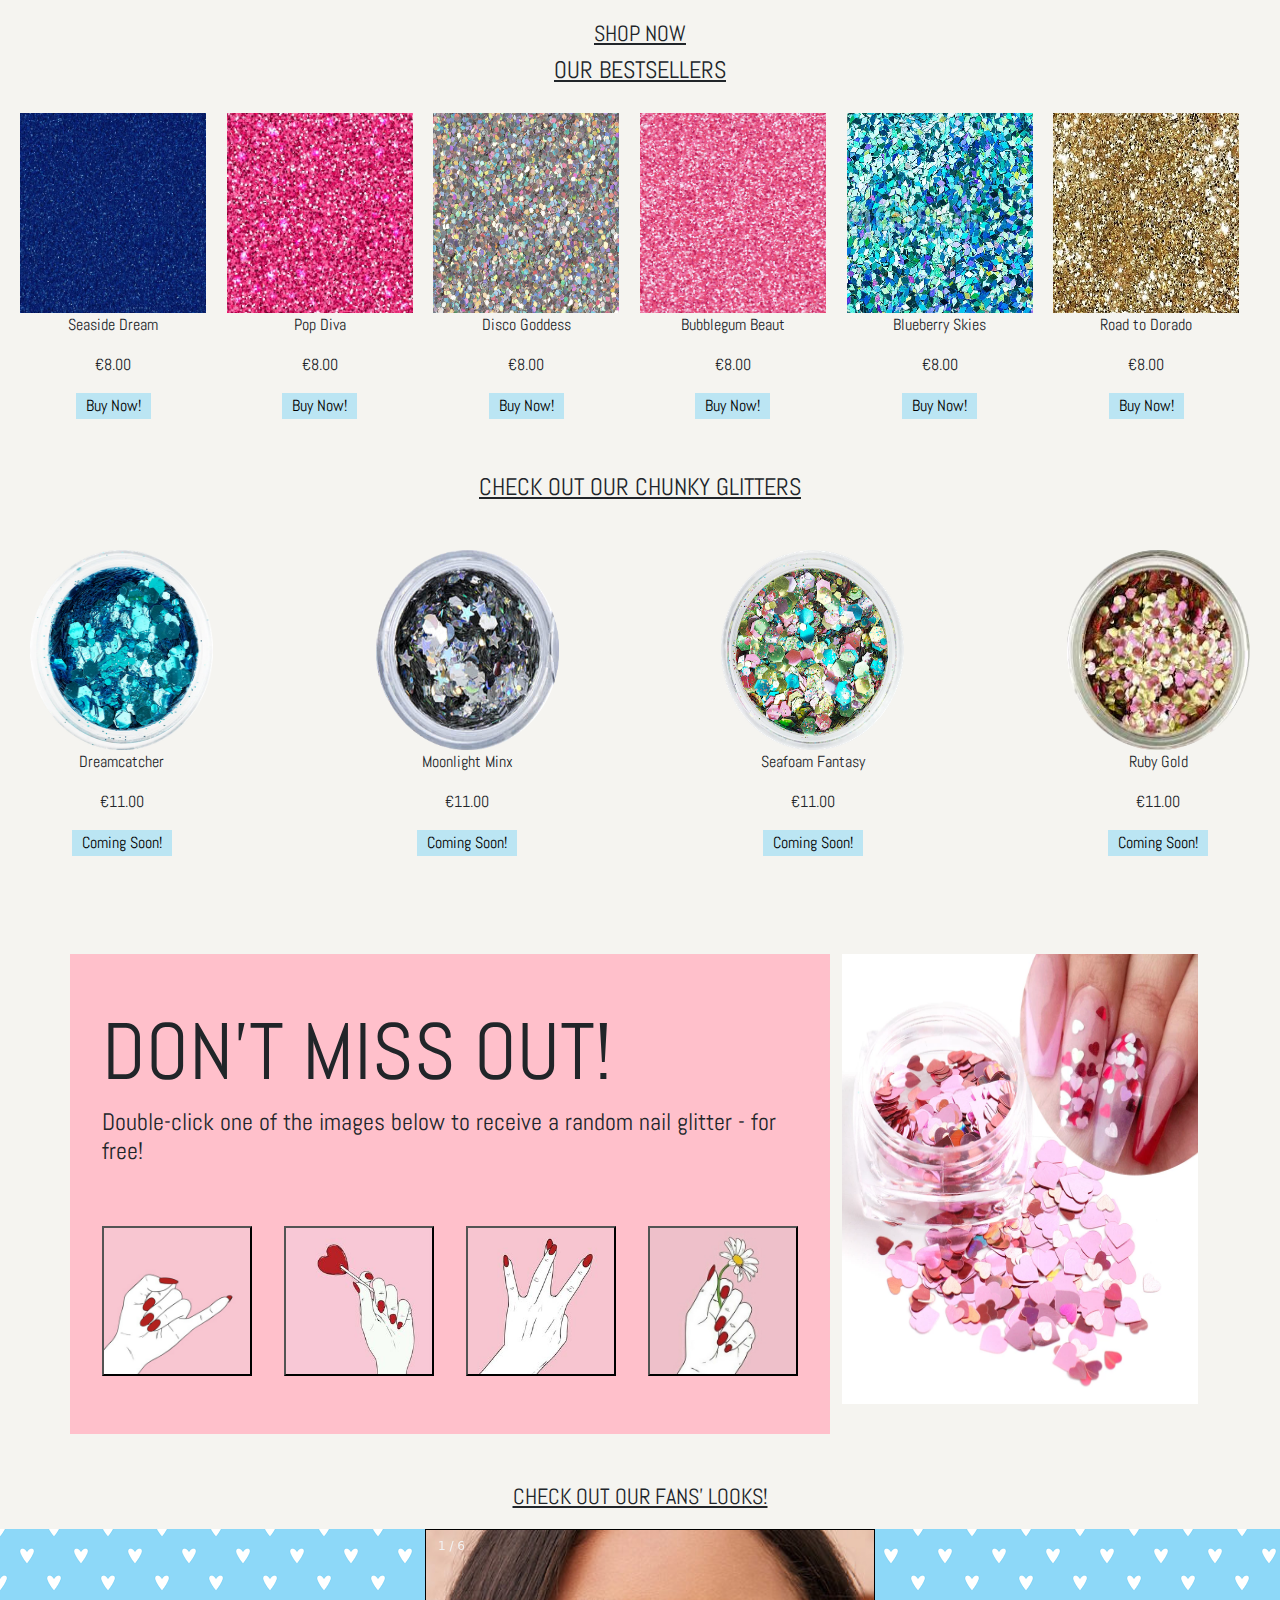
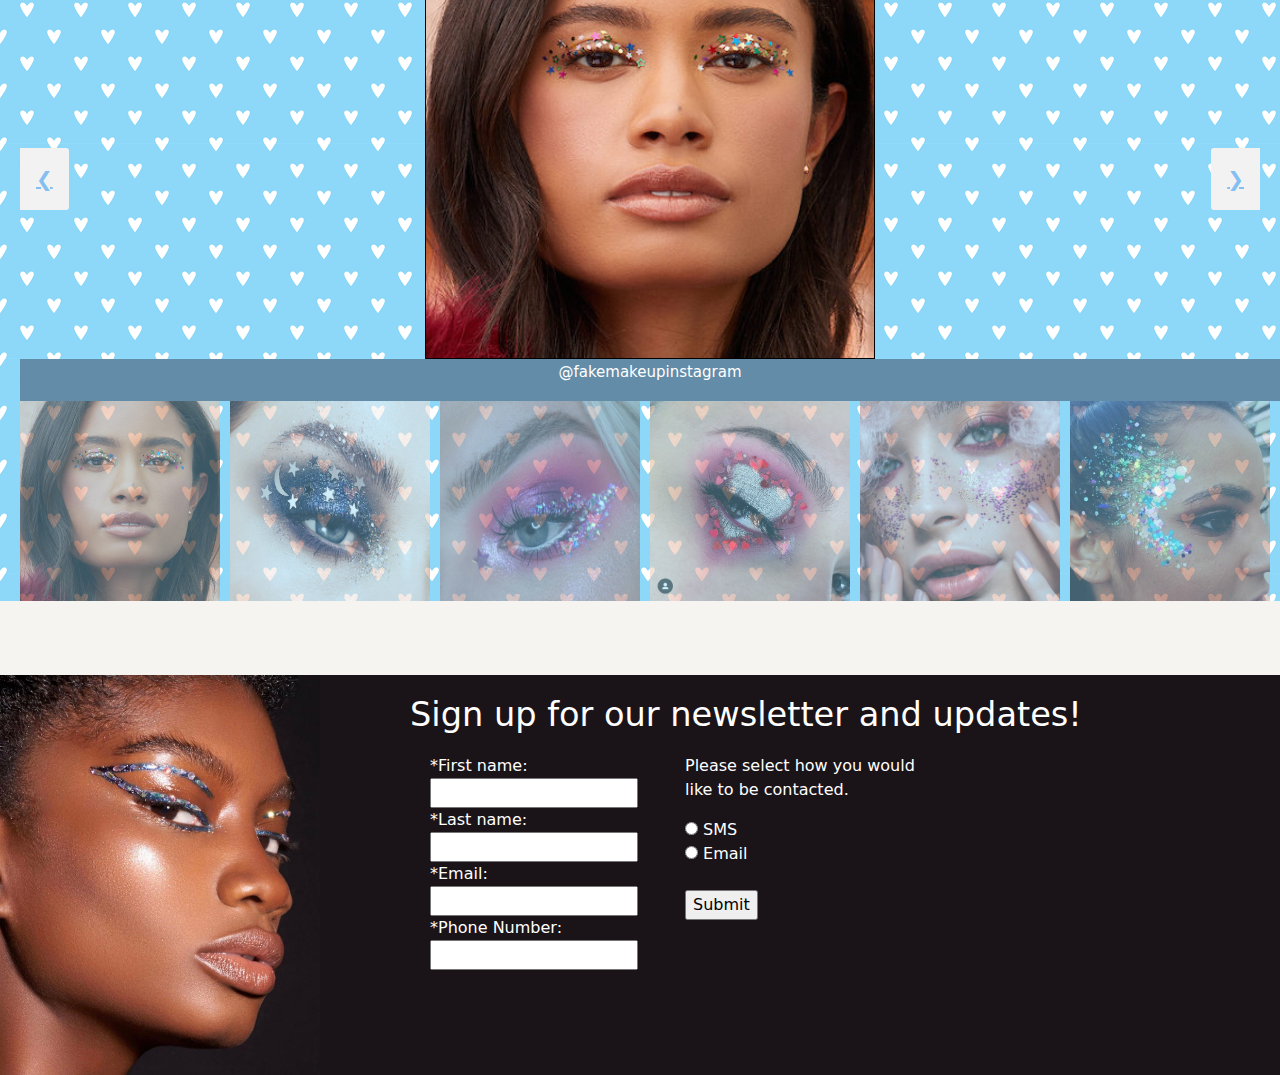
==== commit edfca801: "remove error" ====
--- a/index.html
+++ b/index.html
@@ -398,7 +398,7 @@
             <div class="signuprow">
                 <div class="contactform" id="contactform1">
                     <h2 class="contacttitle">Sign up for our newsletter and updates!</h2>
-                        <form id="form" style="display: flex; flex-direction: row;" onsubmit="return validateForm()">
+                        <form id="form" style="display: flex; flex-direction: row;" onsubmit="validateForm()">
                             <!-- split the form fields into two divs so that i can use flex -->
                             <div class="firsthalf" style="order: 1; width:30%">
                                 <label for="fname">*First name:</label><br>
